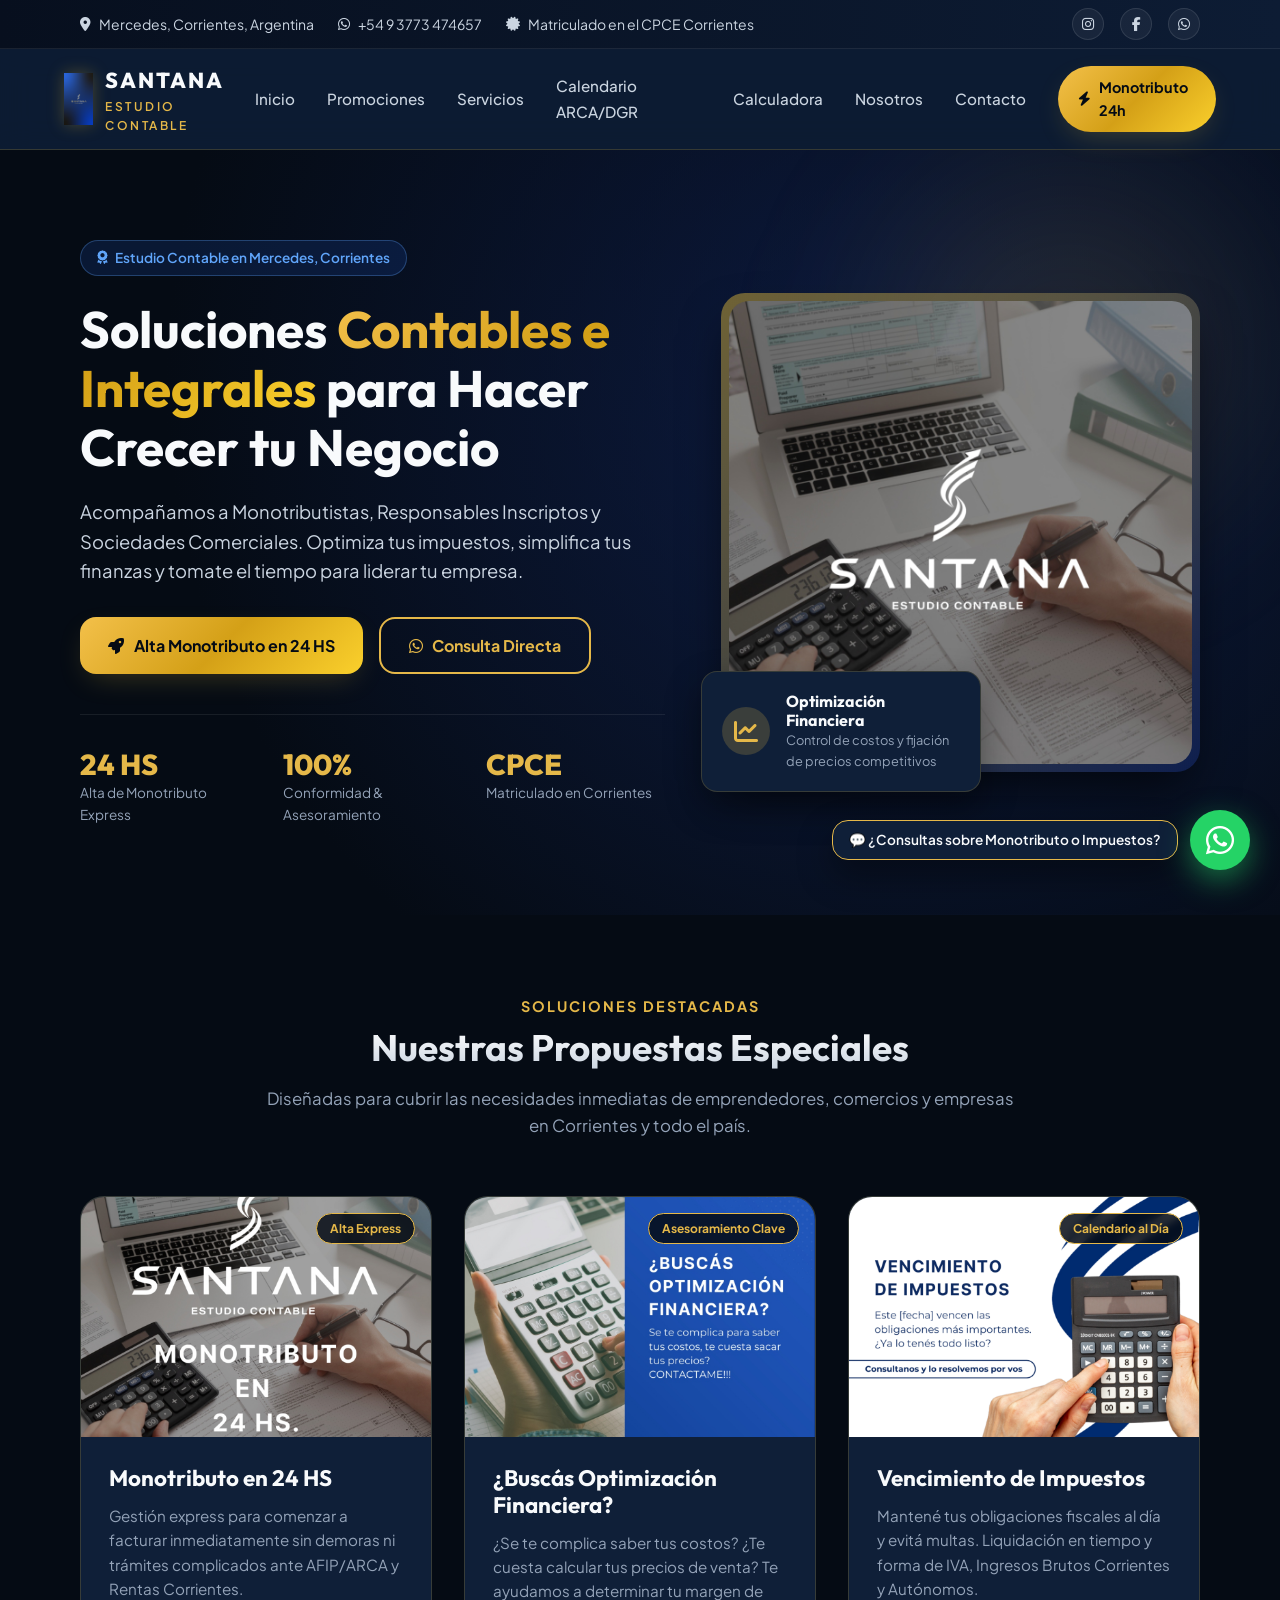
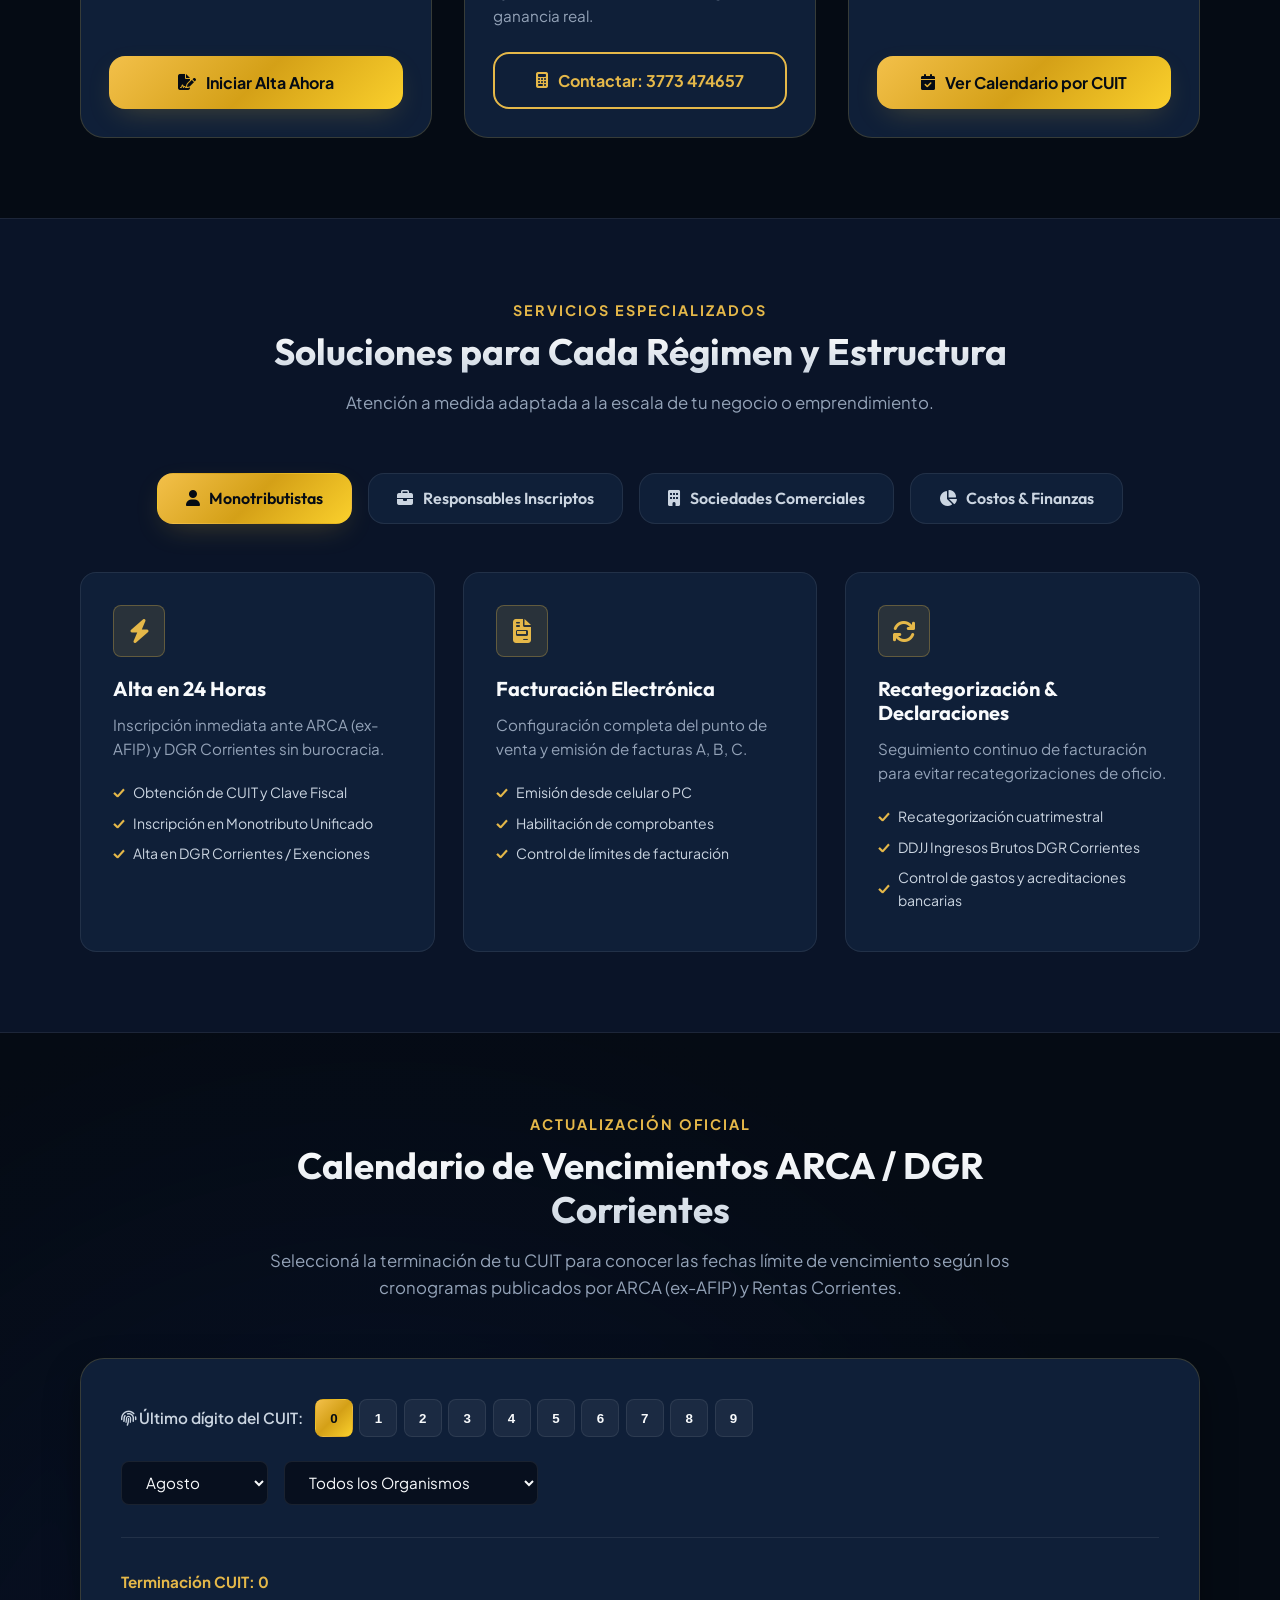
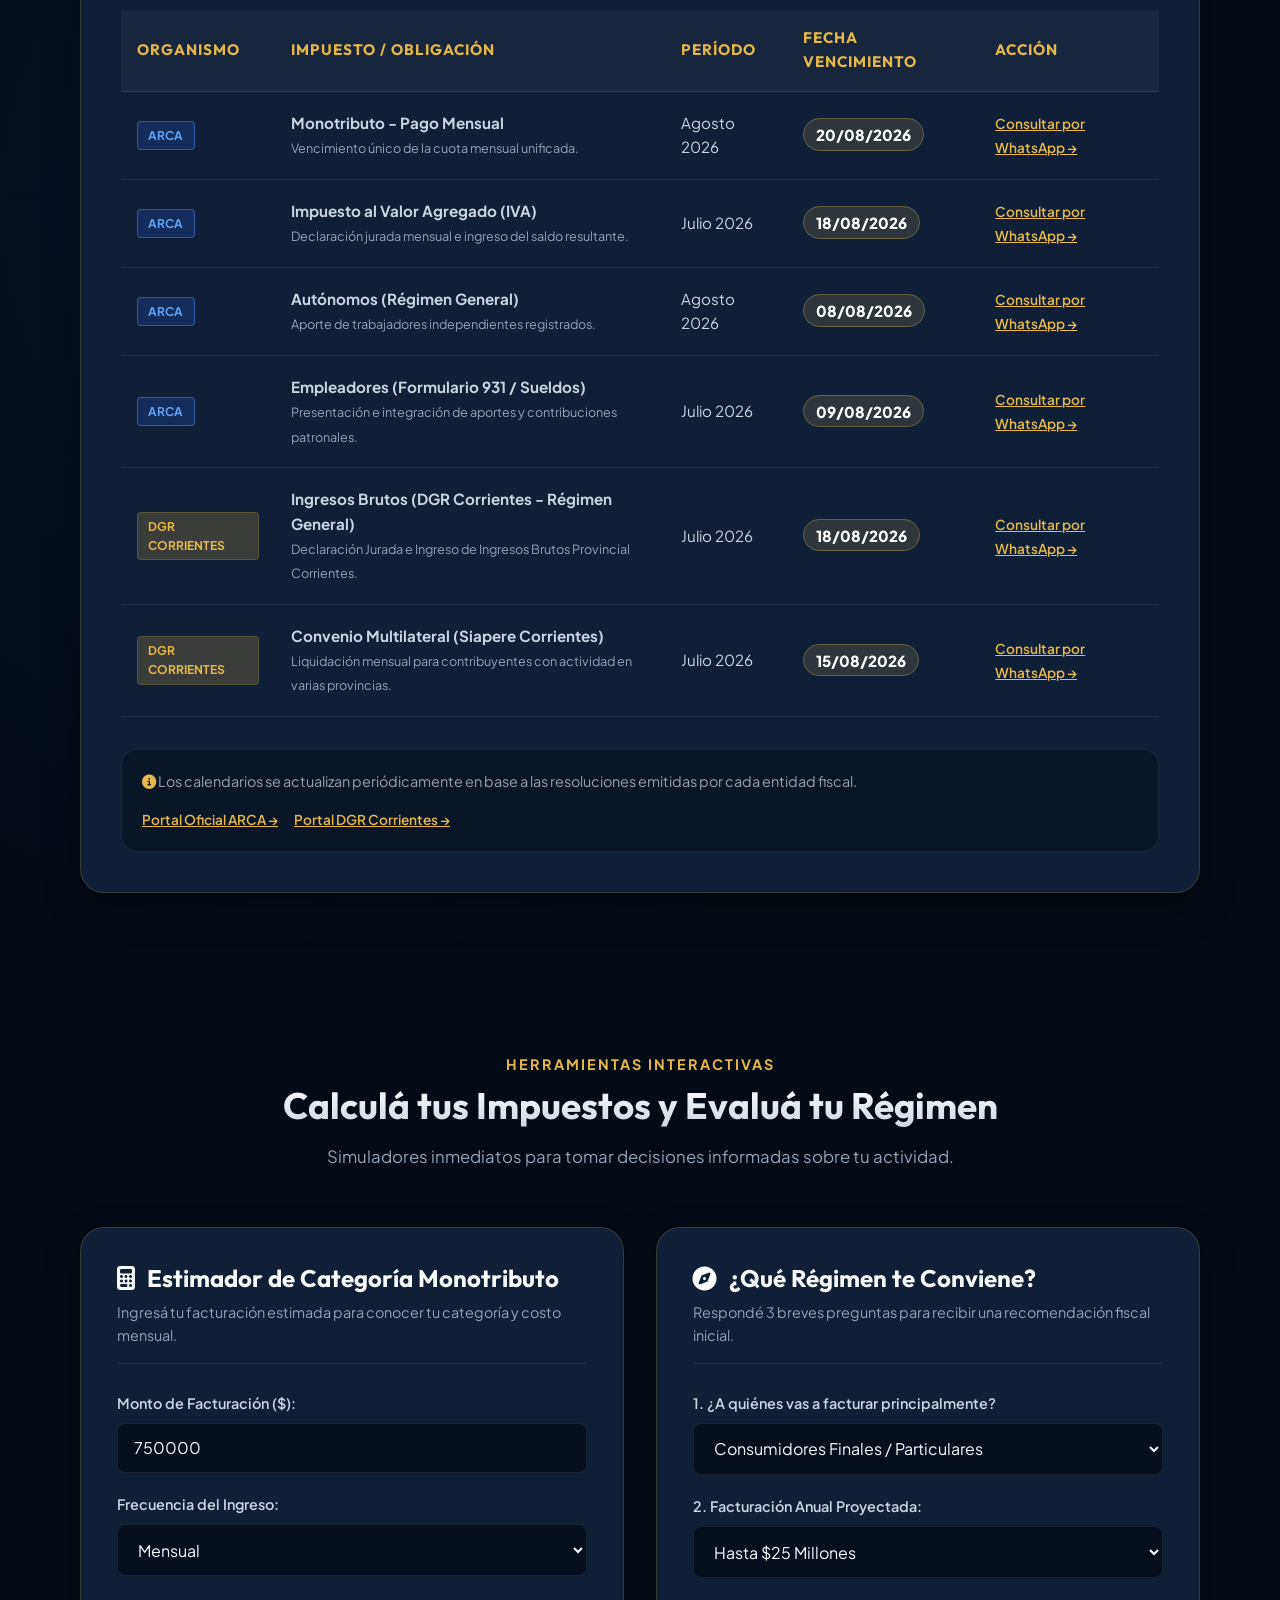
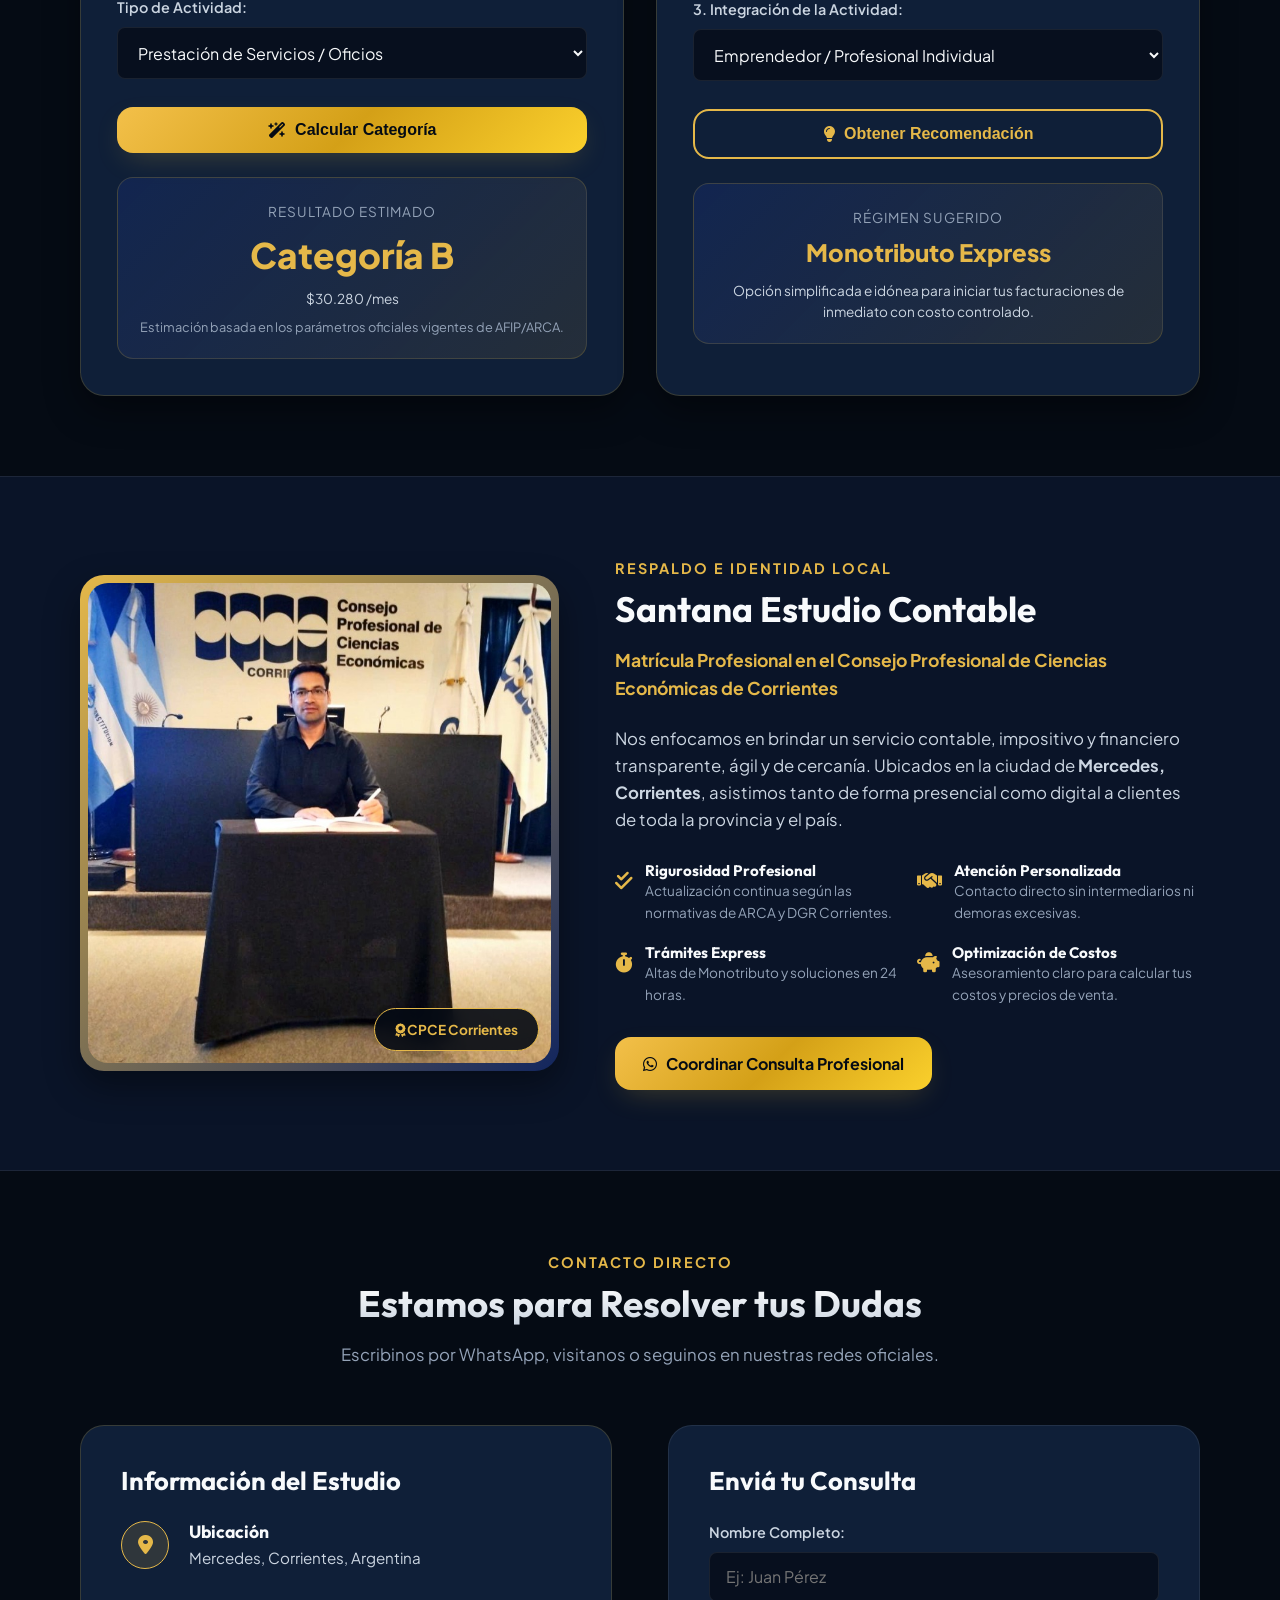
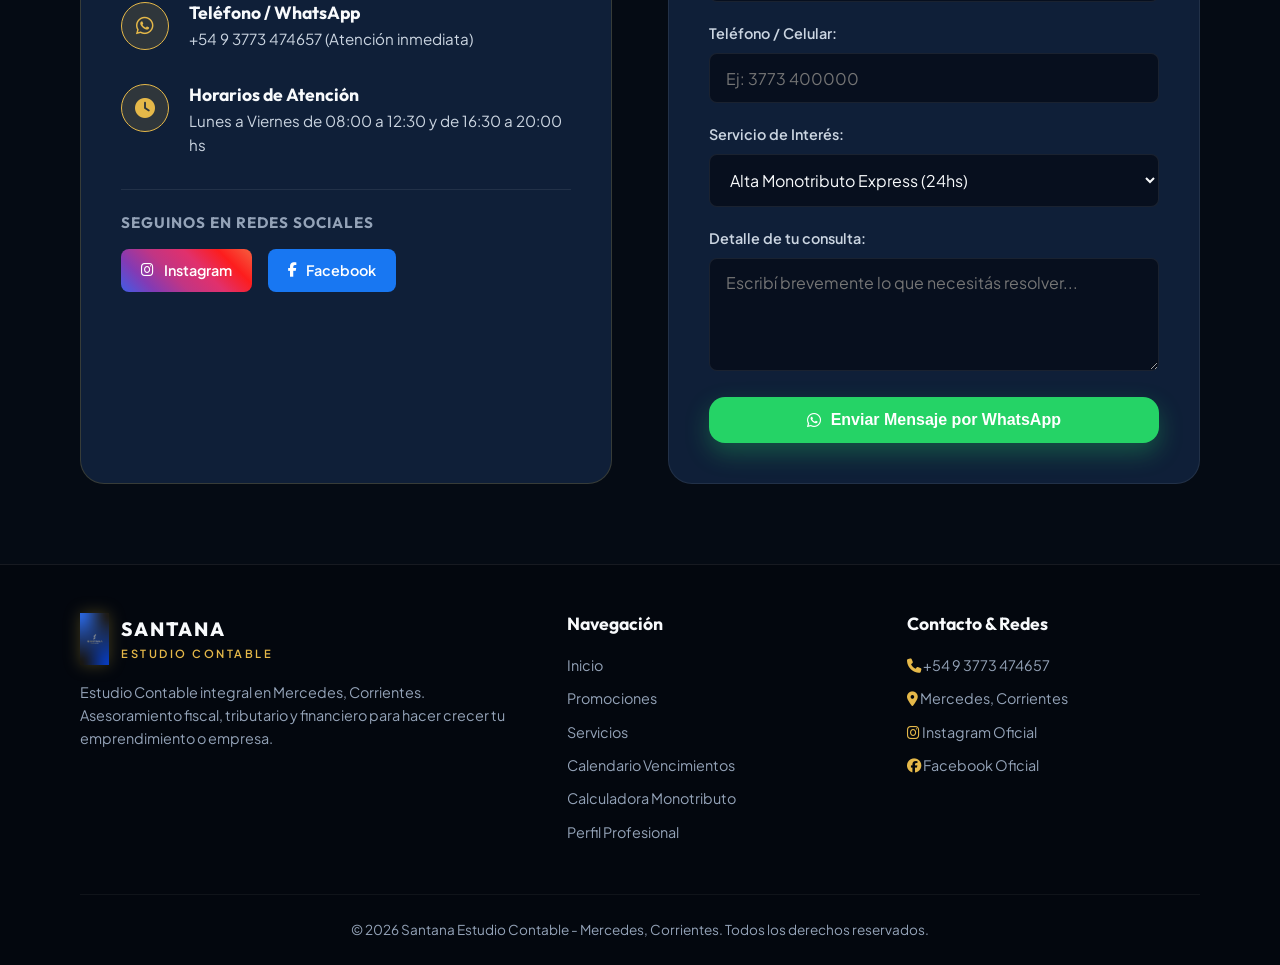
==== index.html @ e9ee765d "Add files via upload" ====
<!DOCTYPE html>
<html lang="es">
<head>
  <meta charset="UTF-8">
  <meta name="viewport" content="width=device-width, initial-scale=1.0">
  <title>Santana Estudio Contable | Mercedes, Corrientes | Soluciones Integrales</title>
  <meta name="description" content="Santana Estudio Contable en Mercedes, Corrientes. Asesoramiento integral para Monotributistas, Responsables Inscriptos y Sociedades Comerciales. Altas de Monotributo en 24 hs y optimización financiera.">
  <link rel="stylesheet" href="styles.css">
  <!-- FontAwesome Icons for UI -->
  <link rel="stylesheet" href="https://cdnjs.cloudflare.com/ajax/libs/font-awesome/6.4.0/css/all.min.css">
</head>
<body>

  <!-- TOP BAR -->
  <div class="top-bar">
    <div class="container top-bar-content">
      <div class="top-info">
        <div class="top-info-item">
          <i class="fa-solid fa-location-dot"></i>
          <span>Mercedes, Corrientes, Argentina</span>
        </div>
        <div class="top-info-item">
          <i class="fa-brands fa-whatsapp"></i>
          <a href="https://wa.me/5493773474657" target="_blank" style="color: inherit;">+54 9 3773 474657</a>
        </div>
        <div class="top-info-item">
          <i class="fa-solid fa-certificate"></i>
          <span>Matriculado en el CPCE Corrientes</span>
        </div>
      </div>
      <div class="top-socials">
        <a href="https://www.instagram.com/santanaestudiocontable?utm_source=qr&igsh=cDRmNXBha3A4eDd5" target="_blank" class="social-link" title="Instagram">
          <i class="fa-brands fa-instagram"></i>
        </a>
        <a href="https://www.facebook.com/share/1ERgDRJbcb/" target="_blank" class="social-link" title="Facebook">
          <i class="fa-brands fa-facebook-f"></i>
        </a>
        <a href="https://wa.me/5493773474657" target="_blank" class="social-link" title="WhatsApp Directo">
          <i class="fa-brands fa-whatsapp"></i>
        </a>
      </div>
    </div>
  </div>

  <!-- HEADER / NAVIGATION -->
  <header class="header">
    <div class="container header-content">
      <a href="#" class="logo-brand">
        <img src="assets/logo-main-navy.png" alt="Santana Estudio Contable Logo" class="logo-img">
        <div class="logo-text-box">
          <span class="logo-title">SANTANA</span>
          <span class="logo-subtitle">ESTUDIO CONTABLE</span>
        </div>
      </a>

      <button class="mobile-toggle" id="mobileToggle" aria-label="Abrir Menú">
        <i class="fa-solid fa-bars"></i>
      </button>

      <ul class="nav-menu" id="navMenu">
        <li><a href="#inicio" class="nav-link">Inicio</a></li>
        <li><a href="#promociones" class="nav-link">Promociones</a></li>
        <li><a href="#servicios" class="nav-link">Servicios</a></li>
        <li><a href="#vencimientos" class="nav-link">Calendario ARCA/DGR</a></li>
        <li><a href="#herramientas" class="nav-link">Calculadora</a></li>
        <li><a href="#nosotros" class="nav-link">Nosotros</a></li>
        <li><a href="#contacto" class="nav-link">Contacto</a></li>
        <li>
          <a href="#" class="btn-header-wsp trigger-express-modal">
            <i class="fa-solid fa-bolt"></i> Monotributo 24h
          </a>
        </li>
      </ul>
    </div>
  </header>

  <!-- HERO SECTION -->
  <section class="hero" id="inicio">
    <div class="container hero-grid">
      <div class="hero-content">
        <div class="hero-tag">
          <i class="fa-solid fa-award"></i> Estudio Contable en Mercedes, Corrientes
        </div>
        <h1 class="hero-title">
          Soluciones <span>Contables e Integrales</span> para Hacer Crecer tu Negocio
        </h1>
        <p class="hero-description">
          Acompañamos a Monotributistas, Responsables Inscriptos y Sociedades Comerciales. Optimiza tus impuestos, simplifica tus finanzas y tomate el tiempo para liderar tu empresa.
        </p>
        <div class="hero-actions">
          <a href="#" class="btn btn-gold trigger-express-modal">
            <i class="fa-solid fa-rocket"></i> Alta Monotributo en 24 HS
          </a>
          <a href="https://wa.me/5493773474657?text=Hola%20Santana%20Estudio%20Contable,%20quisiera%20recibir%20asesoramiento%20personalizado" target="_blank" class="btn btn-outline-gold">
            <i class="fa-brands fa-whatsapp"></i> Consulta Directa
          </a>
        </div>
        <div class="hero-stats">
          <div class="stat-item">
            <h4>24 HS</h4>
            <p>Alta de Monotributo Express</p>
          </div>
          <div class="stat-item">
            <h4>100%</h4>
            <p>Conformidad & Asesoramiento</p>
          </div>
          <div class="stat-item">
            <h4>CPCE</h4>
            <p>Matriculado en Corrientes</p>
          </div>
        </div>
      </div>

      <div class="hero-media">
        <div class="hero-card-frame">
          <img src="assets/logo-overlay-desk.jpg" alt="Santana Estudio Contable Trabajo Profesional" class="hero-img-main">
          <div class="hero-badge-float">
            <div class="badge-icon">
              <i class="fa-solid fa-chart-line"></i>
            </div>
            <div class="badge-info">
              <h5>Optimización Financiera</h5>
              <p>Control de costos y fijación de precios competitivos</p>
            </div>
          </div>
        </div>
      </div>
    </div>
  </section>

  <!-- FEATURE BANNERS / PROMOTIONS SHOWCASE -->
  <section class="section" id="promociones">
    <div class="container">
      <div class="section-header">
        <span class="section-subtitle">Soluciones Destacadas</span>
        <h2 class="section-title">Nuestras Propuestas Especiales</h2>
        <p class="section-description">Diseñadas para cubrir las necesidades inmediatas de emprendedores, comercios y empresas en Corrientes y todo el país.</p>
      </div>

      <div class="promo-grid">
        <!-- Banner 1: Monotributo 24 HS -->
        <div class="promo-card">
          <div class="promo-img-wrapper">
            <img src="assets/monotributo-24hs.jpg" alt="Monotributo en 24 Horas" class="promo-img">
            <span class="promo-tag">Alta Express</span>
          </div>
          <div class="promo-body">
            <h3 class="promo-title">Monotributo en 24 HS</h3>
            <p class="promo-desc">Gestión express para comenzar a facturar inmediatamente sin demoras ni trámites complicados ante AFIP/ARCA y Rentas Corrientes.</p>
            <a href="#" class="btn btn-gold trigger-express-modal" style="width: 100%;">
              <i class="fa-solid fa-file-signature"></i> Iniciar Alta Ahora
            </a>
          </div>
        </div>

        <!-- Banner 2: Optimización Financiera -->
        <div class="promo-card">
          <div class="promo-img-wrapper">
            <img src="assets/optimizacion-financiera.jpg" alt="Optimización Financiera Costos Precios" class="promo-img">
            <span class="promo-tag">Asesoramiento Clave</span>
          </div>
          <div class="promo-body">
            <h3 class="promo-title">¿Buscás Optimización Financiera?</h3>
            <p class="promo-desc">¿Se te complica saber tus costos? ¿Te cuesta calcular tus precios de venta? Te ayudamos a determinar tu margen de ganancia real.</p>
            <a href="https://wa.me/5493773474657?text=Hola!%20Necesito%20asesoramiento%20para%20optimizar%20mis%20costos%20y%20precios%20de%20venta" target="_blank" class="btn btn-outline-gold" style="width: 100%;">
              <i class="fa-solid fa-calculator"></i> Contactar: 3773 474657
            </a>
          </div>
        </div>

        <!-- Banner 3: Vencimiento de Impuestos -->
        <div class="promo-card">
          <div class="promo-img-wrapper">
            <img src="assets/vencimiento-impuestos.png" alt="Vencimiento de Impuestos ARCA DGR" class="promo-img">
            <span class="promo-tag">Calendario al Día</span>
          </div>
          <div class="promo-body">
            <h3 class="promo-title">Vencimiento de Impuestos</h3>
            <p class="promo-desc">Mantené tus obligaciones fiscales al día y evitá multas. Liquidación en tiempo y forma de IVA, Ingresos Brutos Corrientes y Autónomos.</p>
            <a href="#vencimientos" class="btn btn-gold" style="width: 100%;">
              <i class="fa-solid fa-calendar-check"></i> Ver Calendario por CUIT
            </a>
          </div>
        </div>
      </div>
    </div>
  </section>

  <!-- SERVICES SECTION WITH TABS -->
  <section class="section services-section" id="servicios">
    <div class="container">
      <div class="section-header">
        <span class="section-subtitle">Servicios Especializados</span>
        <h2 class="section-title">Soluciones para Cada Régimen y Estructura</h2>
        <p class="section-description">Atención a medida adaptada a la escala de tu negocio o emprendimiento.</p>
      </div>

      <div class="services-tabs-nav">
        <button class="tab-btn active" data-tab="monotributo">
          <i class="fa-solid fa-user"></i> Monotributistas
        </button>
        <button class="tab-btn" data-tab="inscriptos">
          <i class="fa-solid fa-briefcase"></i> Responsables Inscriptos
        </button>
        <button class="tab-btn" data-tab="sociedades">
          <i class="fa-solid fa-building"></i> Sociedades Comerciales
        </button>
        <button class="tab-btn" data-tab="costos">
          <i class="fa-solid fa-chart-pie"></i> Costos & Finanzas
        </button>
      </div>

      <!-- TAB 1: MONOTRIBUTISTAS -->
      <div class="services-tab-pane active" id="tab-monotributo">
        <div class="service-box">
          <div class="service-icon"><i class="fa-solid fa-bolt"></i></div>
          <h4>Alta en 24 Horas</h4>
          <p>Inscripción inmediata ante ARCA (ex-AFIP) y DGR Corrientes sin burocracia.</p>
          <ul class="service-list">
            <li>Obtención de CUIT y Clave Fiscal</li>
            <li>Inscripción en Monotributo Unificado</li>
            <li>Alta en DGR Corrientes / Exenciones</li>
          </ul>
        </div>
        <div class="service-box">
          <div class="service-icon"><i class="fa-solid fa-file-invoice"></i></div>
          <h4>Facturación Electrónica</h4>
          <p>Configuración completa del punto de venta y emisión de facturas A, B, C.</p>
          <ul class="service-list">
            <li>Emisión desde celular o PC</li>
            <li>Habilitación de comprobantes</li>
            <li>Control de límites de facturación</li>
          </ul>
        </div>
        <div class="service-box">
          <div class="service-icon"><i class="fa-solid fa-sync"></i></div>
          <h4>Recategorización & Declaraciones</h4>
          <p>Seguimiento continuo de facturación para evitar recategorizaciones de oficio.</p>
          <ul class="service-list">
            <li>Recategorización cuatrimestral</li>
            <li>DDJJ Ingresos Brutos DGR Corrientes</li>
            <li>Control de gastos y acreditaciones bancarias</li>
          </ul>
        </div>
      </div>

      <!-- TAB 2: RESPONSABLES INSCRIPTOS -->
      <div class="services-tab-pane" id="tab-inscriptos">
        <div class="service-box">
          <div class="service-icon"><i class="fa-solid fa-receipt"></i></div>
          <h4>Liquidación Mensual de IVA</h4>
          <p>Determinación mensual de débito y crédito fiscal con optimización legal de impuestos.</p>
          <ul class="service-list">
            <li>Carga e importación de comprobantes</li>
            <li>Libro de IVA Digital</li>
            <li>Generación de VEP de pago</li>
          </ul>
        </div>
        <div class="service-box">
          <div class="service-icon"><i class="fa-solid fa-scale-balanced"></i></div>
          <h4>Impuesto a las Ganancias & Bienes Personales</h4>
          <p>Declaraciones juradas anuales con planificación tributaria integral.</p>
          <ul class="service-list">
            <li>Análisis de deducciones admitidas</li>
            <li>Auditoría de variaciones patrimoniales</li>
            <li>Anticipos y planes de pago</li>
          </ul>
        </div>
        <div class="service-box">
          <div class="service-icon"><i class="fa-solid fa-map-location-dot"></i></div>
          <h4>Convenio Multilateral & DGR</h4>
          <p>Liquidación de Ingresos Brutos para negocios que operan en Corrientes y otras provincias.</p>
          <ul class="service-list">
            <li>Sinceramiento de coeficientes (CM05)</li>
            <li>Sistemas SIFERE y DGR Corrientes</li>
            <li>Gestión de retenciones y percepciones SIRCREB</li>
          </ul>
        </div>
      </div>

      <!-- TAB 3: SOCIEDADES COMERCIALES -->
      <div class="services-tab-pane" id="tab-sociedades">
        <div class="service-box">
          <div class="service-icon"><i class="fa-solid fa-shield-halved"></i></div>
          <h4>Constitución de Sociedades (SAS, SRL, SA)</h4>
          <p>Asesoramiento desde la elección del tipo societario hasta el inicio de operaciones.</p>
          <ul class="service-list">
            <li>Redacción de contratos societarios</li>
            <li>Trámites ante la Inspección de Personas Jurídicas</li>
            <li>Alta de CUIT societario y apoderados</li>
          </ul>
        </div>
        <div class="service-box">
          <div class="service-icon"><i class="fa-solid fa-book"></i></div>
          <h4>Balances Certificados CPCE Corrientes</h4>
          <p>Confección y auditoría de Estados Contables ajustados por inflación.</p>
          <ul class="service-list">
            <li>Ajuste por Inflación Contable (RT 6)</li>
            <li>Certificación ante el CPCE de Corrientes</li>
            <li>Presentación ante entidades bancarias y organismos</li>
          </ul>
        </div>
        <div class="service-box">
          <div class="service-icon"><i class="fa-solid fa-users"></i></div>
          <h4>Liquidación de Sueldos & Cargas Sociales</h4>
          <p>Gestión integral del personal a cargo conforme a los Convenios Colectivos de Trabajo.</p>
          <ul class="service-list">
            <li>Libro de Sueldos Digital ARCA</li>
            <li>Formulario 931 e integración de aportes</li>
            <li>Recibos de sueldo y altas/bajas de personal</li>
          </ul>
        </div>
      </div>

      <!-- TAB 4: COSTOS Y FINANZAS -->
      <div class="services-tab-pane" id="tab-costos">
        <div class="service-box">
          <div class="service-icon"><i class="fa-solid fa-calculator"></i></div>
          <h4>Determinación del Punto de Equilibrio</h4>
          <p>Conocé exactamente cuánto tenés que vender para cubrir todos tus costos fijos y variables.</p>
          <ul class="service-list">
            <li>Clasificación de costos directos e indirectos</li>
            <li>Cálculo de margen de contribución</li>
            <li>Análisis de viabilidad financiera</li>
          </ul>
        </div>
        <div class="service-box">
          <div class="service-icon"><i class="fa-solid fa-tags"></i></div>
          <h4>Fijación Estratégica de Precios</h4>
          <p>Establecé precios que garanticen la rentabilidad real de tu comercio o empresa.</p>
          <ul class="service-list">
            <li>Costeo por producto o servicio</li>
            <li>Inclusión del impacto impositivo en el precio</li>
            <li>Estrategias frente a la inflación</li>
          </ul>
        </div>
        <div class="service-box">
          <div class="service-icon"><i class="fa-solid fa-coins"></i></div>
          <h4>Optimización Financiera Personalizada</h4>
          <p>Consultoría directa vía WhatsApp o presencial en Mercedes, Corrientes.</p>
          <ul class="service-list">
            <li>Presupuesto de flujo de caja (Cash Flow)</li>
            <li>Reestructuración de deudas comerciales</li>
            <li>Planificación fiscal para reducir costos</li>
          </ul>
        </div>
      </div>
    </div>
  </section>

  <!-- DYNAMIC TAX CALENDAR SECTION (ARCA & DGR CORRIENTES) -->
  <section class="section calendar-section" id="vencimientos">
    <div class="container">
      <div class="section-header">
        <span class="section-subtitle">Actualización Oficial</span>
        <h2 class="section-title">Calendario de Vencimientos ARCA / DGR Corrientes</h2>
        <p class="section-description">
          Seleccioná la terminación de tu CUIT para conocer las fechas límite de vencimiento según los cronogramas publicados por ARCA (ex-AFIP) y Rentas Corrientes.
        </p>
      </div>

      <div class="calendar-card-container">
        <div class="calendar-controls">
          <div class="cuit-selector-box">
            <label><i class="fa-solid fa-fingerprint"></i> Último dígito del CUIT:</label>
            <div class="cuit-digits-grid">
              <button class="cuit-btn active" data-digit="0">0</button>
              <button class="cuit-btn" data-digit="1">1</button>
              <button class="cuit-btn" data-digit="2">2</button>
              <button class="cuit-btn" data-digit="3">3</button>
              <button class="cuit-btn" data-digit="4">4</button>
              <button class="cuit-btn" data-digit="5">5</button>
              <button class="cuit-btn" data-digit="6">6</button>
              <button class="cuit-btn" data-digit="7">7</button>
              <button class="cuit-btn" data-digit="8">8</button>
              <button class="cuit-btn" data-digit="9">9</button>
            </div>
          </div>

          <div class="calendar-filters">
            <select class="select-custom" id="monthSelect">
              <option value="1">Enero</option>
              <option value="2">Febrero</option>
              <option value="3">Marzo</option>
              <option value="4">Abril</option>
              <option value="5">Mayo</option>
              <option value="6">Junio</option>
              <option value="7">Julio</option>
              <option value="8" selected>Agosto</option>
              <option value="9">Septiembre</option>
              <option value="10">Octubre</option>
              <option value="11">Noviembre</option>
              <option value="12">Diciembre</option>
            </select>

            <select class="select-custom" id="organismSelect">
              <option value="all">Todos los Organismos</option>
              <option value="arca">ARCA (ex-AFIP Nacional)</option>
              <option value="dgr">DGR Corrientes (Provincial)</option>
            </select>
          </div>
        </div>

        <div style="margin-bottom: 1rem; color: var(--gold-main); font-weight: 700; font-size: 0.95rem;" id="currentCuitNotice">
          Terminación CUIT: 0
        </div>

        <div class="calendar-table-responsive">
          <table class="tax-table">
            <thead>
              <tr>
                <th>Organismo</th>
                <th>Impuesto / Obligación</th>
                <th>Período</th>
                <th>Fecha Vencimiento</th>
                <th>Acción</th>
              </tr>
            </thead>
            <tbody id="calendarTableBody">
              <!-- Rendered via JS -->
            </tbody>
          </table>
        </div>

        <div class="official-links-banner">
          <p><i class="fa-solid fa-circle-info" style="color: var(--gold-main);"></i> Los calendarios se actualizan periódicamente en base a las resoluciones emitidas por cada entidad fiscal.</p>
          <div class="official-links-group">
            <a href="https://www.arca.gob.ar" target="_blank" class="link-official">Portal Oficial ARCA →</a>
            <a href="https://www.dgrcorrientes.gov.ar" target="_blank" class="link-official">Portal DGR Corrientes →</a>
          </div>
        </div>
      </div>
    </div>
  </section>

  <!-- INTERACTIVE TOOLS SECTION (CALCULATOR & REGIME ADVISOR) -->
  <section class="section" id="herramientas">
    <div class="container">
      <div class="section-header">
        <span class="section-subtitle">Herramientas Interactivas</span>
        <h2 class="section-title">Calculá tus Impuestos y Evaluá tu Régimen</h2>
        <p class="section-description">Simuladores inmediatos para tomar decisiones informadas sobre tu actividad.</p>
      </div>

      <div class="interactive-grid">
        <!-- Calculator 1: Monotributo -->
        <div class="calc-card">
          <div class="calc-card-header">
            <h3><i class="fa-solid fa-calculator"></i> Estimador de Categoría Monotributo</h3>
            <p>Ingresá tu facturación estimada para conocer tu categoría y costo mensual.</p>
          </div>

          <div class="form-group">
            <label for="calcIncomeInput">Monto de Facturación ($):</label>
            <input type="number" id="calcIncomeInput" class="input-custom" placeholder="Ej: 850000" value="750000">
          </div>

          <div class="form-group">
            <label for="calcPeriodType">Frecuencia del Ingreso:</label>
            <select id="calcPeriodType" class="input-custom">
              <option value="monthly">Mensual</option>
              <option value="annual">Anual Acumulado</option>
            </select>
          </div>

          <div class="form-group">
            <label for="calcActivitySelect">Tipo de Actividad:</label>
            <select id="calcActivitySelect" class="input-custom">
              <option value="services">Prestación de Servicios / Oficios</option>
              <option value="goods">Venta de Bienes Muebles / Comercio</option>
            </select>
          </div>

          <button id="btnCalculateCategory" class="btn btn-gold" style="width: 100%; margin-top: 0.5rem;">
            <i class="fa-solid fa-wand-magic-sparkles"></i> Calcular Categoría
          </button>

          <div class="calc-result-box">
            <span class="calc-result-title">Resultado Estimado</span>
            <div class="calc-result-value" id="calcCategoryResult">Categoría B</div>
            <div class="calc-result-desc" id="calcQuotaResult">$30.280 /mes</div>
            <p id="calcDescResult" style="font-size: 0.8rem; color: var(--text-muted); margin-top: 0.5rem;">
              Estimación basada en los parámetros oficiales vigentes de AFIP/ARCA.
            </p>
          </div>
        </div>

        <!-- Tool 2: Regime Advisor -->
        <div class="calc-card">
          <div class="calc-card-header">
            <h3><i class="fa-solid fa-compass"></i> ¿Qué Régimen te Conviene?</h3>
            <p>Respondé 3 breves preguntas para recibir una recomendación fiscal inicial.</p>
          </div>

          <div class="form-group">
            <label>1. ¿A quiénes vas a facturar principalmente?</label>
            <select id="advisorQ1" class="input-custom">
              <option value="final">Consumidores Finales / Particulares</option>
              <option value="empresas">Empresas o Resp. Inscriptos</option>
              <option value="alta">Grandes Contratos / Exportación</option>
            </select>
          </div>

          <div class="form-group">
            <label>2. Facturación Anual Proyectada:</label>
            <select id="advisorQ2" class="input-custom">
              <option value="baja">Hasta $25 Millones</option>
              <option value="media">Entre $25M y $60 Millones</option>
              <option value="alta">Más de $60 Millones</option>
            </select>
          </div>

          <div class="form-group">
            <label>3. Integración de la Actividad:</label>
            <select id="advisorQ3" class="input-custom">
              <option value="individual">Emprendedor / Profesional Individual</option>
              <option value="sociedad">2 o más socios de negocios</option>
            </select>
          </div>

          <button id="btnRunAdvisor" class="btn btn-outline-gold" style="width: 100%; margin-top: 0.5rem;">
            <i class="fa-solid fa-lightbulb"></i> Obtener Recomendación
          </button>

          <div class="calc-result-box" id="advisorResultBox">
            <span class="calc-result-title">Régimen Sugerido</span>
            <div class="calc-result-value" id="advisorResultTitle" style="font-size: 1.5rem;">Monotributo Express</div>
            <p id="advisorResultDesc" style="font-size: 0.85rem; color: var(--text-secondary); margin-top: 0.5rem;">
              Opción simplificada e idónea para iniciar tus facturaciones de inmediato con costo controlado.
            </p>
          </div>
        </div>
      </div>
    </div>
  </section>

  <!-- CPCE CORRIENTES INSTITUTIONAL PROFILE SECTION -->
  <section class="section profile-section" id="nosotros">
    <div class="container profile-grid">
      <div class="profile-photo-frame">
        <img src="assets/cpce-corrientes-estudio.jpg" alt="Contador Santana en el CPCE Corrientes" class="profile-photo">
        <div class="profile-photo-badge">
          <i class="fa-solid fa-award"></i> CPCE Corrientes
        </div>
      </div>

      <div class="profile-content">
        <span class="section-subtitle">Respaldo e Identidad Local</span>
        <h3>Santana Estudio Contable</h3>
        <span class="profile-subtitle">Matrícula Profesional en el Consejo Profesional de Ciencias Económicas de Corrientes</span>
        
        <p class="profile-bio">
          Nos enfocamos en brindar un servicio contable, impositivo y financiero transparente, ágil y de cercanía. Ubicados en la ciudad de <strong>Mercedes, Corrientes</strong>, asistimos tanto de forma presencial como digital a clientes de toda la provincia y el país.
        </p>

        <div class="pillars-grid">
          <div class="pillar-item">
            <div class="pillar-icon"><i class="fa-solid fa-check-double"></i></div>
            <div class="pillar-text">
              <h5>Rigurosidad Profesional</h5>
              <p>Actualización continua según las normativas de ARCA y DGR Corrientes.</p>
            </div>
          </div>
          <div class="pillar-item">
            <div class="pillar-icon"><i class="fa-solid fa-handshake"></i></div>
            <div class="pillar-text">
              <h5>Atención Personalizada</h5>
              <p>Contacto directo sin intermediarios ni demoras excesivas.</p>
            </div>
          </div>
          <div class="pillar-item">
            <div class="pillar-icon"><i class="fa-solid fa-stopwatch"></i></div>
            <div class="pillar-text">
              <h5>Trámites Express</h5>
              <p>Altas de Monotributo y soluciones en 24 horas.</p>
            </div>
          </div>
          <div class="pillar-item">
            <div class="pillar-icon"><i class="fa-solid fa-piggy-bank"></i></div>
            <div class="pillar-text">
              <h5>Optimización de Costos</h5>
              <p>Asesoramiento claro para calcular tus costos y precios de venta.</p>
            </div>
          </div>
        </div>

        <a href="https://wa.me/5493773474657?text=Hola%20Santana%20Estudio%20Contable!%20Me%20gustaría%20coordinar%20una%20consulta" target="_blank" class="btn btn-gold">
          <i class="fa-brands fa-whatsapp"></i> Coordinar Consulta Profesional
        </a>
      </div>
    </div>
  </section>

  <!-- CONTACT & SOCIAL MEDIA SECTION -->
  <section class="section contact-section" id="contacto">
    <div class="container">
      <div class="section-header">
        <span class="section-subtitle">Contacto Directo</span>
        <h2 class="section-title">Estamos para Resolver tus Dudas</h2>
        <p class="section-description">Escribinos por WhatsApp, visitanos o seguinos en nuestras redes oficiales.</p>
      </div>

      <div class="contact-grid">
        <!-- Left: Contact Details & Social Links -->
        <div class="contact-info-card">
          <h3 style="font-size: 1.6rem; margin-bottom: 1.5rem;">Información del Estudio</h3>
          
          <div class="contact-item">
            <div class="contact-icon"><i class="fa-solid fa-location-dot"></i></div>
            <div class="contact-details">
              <h4>Ubicación</h4>
              <p>Mercedes, Corrientes, Argentina</p>
            </div>
          </div>

          <div class="contact-item">
            <div class="contact-icon"><i class="fa-brands fa-whatsapp"></i></div>
            <div class="contact-details">
              <h4>Teléfono / WhatsApp</h4>
              <p><a href="https://wa.me/5493773474657" target="_blank">+54 9 3773 474657</a> (Atención inmediata)</p>
            </div>
          </div>

          <div class="contact-item">
            <div class="contact-icon"><i class="fa-solid fa-clock"></i></div>
            <div class="contact-details">
              <h4>Horarios de Atención</h4>
              <p>Lunes a Viernes de 08:00 a 12:30 y de 16:30 a 20:00 hs</p>
            </div>
          </div>

          <div class="social-buttons-box">
            <h5>Seguinos en Redes Sociales</h5>
            <div class="social-btns-row">
              <a href="https://www.instagram.com/santanaestudiocontable?utm_source=qr&igsh=cDRmNXBha3A4eDd5" target="_blank" class="btn-social btn-social-ig">
                <i class="fa-brands fa-instagram"></i> Instagram
              </a>
              <a href="https://www.facebook.com/share/1ERgDRJbcb/" target="_blank" class="btn-social btn-social-fb">
                <i class="fa-brands fa-facebook-f"></i> Facebook
              </a>
            </div>
          </div>
        </div>

        <!-- Right: Contact Form -->
        <div class="contact-form-card">
          <h3 style="font-size: 1.6rem; margin-bottom: 1.5rem;">Enviá tu Consulta</h3>
          <form id="santanaContactForm">
            <div class="form-group">
              <label for="formName">Nombre Completo:</label>
              <input type="text" id="formName" class="input-custom" placeholder="Ej: Juan Pérez" required>
            </div>

            <div class="form-group">
              <label for="formPhone">Teléfono / Celular:</label>
              <input type="tel" id="formPhone" class="input-custom" placeholder="Ej: 3773 400000" required>
            </div>

            <div class="form-group">
              <label for="formServiceSelect">Servicio de Interés:</label>
              <select id="formServiceSelect" class="input-custom">
                <option value="Alta Monotributo 24hs">Alta Monotributo Express (24hs)</option>
                <option value="Responsable Inscripto">Responsables Inscriptos (IVA/Ganancias)</option>
                <option value="Sociedades Comerciales">Sociedades Comerciales / Balances</option>
                <option value="Optimización Financiera">Optimización Financiera y Costos</option>
                <option value="Consulta General">Otra consulta general</option>
              </select>
            </div>

            <div class="form-group">
              <label for="formMessage">Detalle de tu consulta:</label>
              <textarea id="formMessage" class="input-custom" rows="4" placeholder="Escribí brevemente lo que necesitás resolver..." required></textarea>
            </div>

            <button type="submit" class="btn btn-wsp-large" style="width: 100%;">
              <i class="fa-brands fa-whatsapp"></i> Enviar Mensaje por WhatsApp
            </button>
          </form>
        </div>
      </div>
    </div>
  </section>

  <!-- FOOTER -->
  <footer class="footer">
    <div class="container">
      <div class="footer-grid">
        <div>
          <div class="logo-brand" style="margin-bottom: 1rem;">
            <img src="assets/logo-main-navy.png" alt="Santana Estudio Contable" class="logo-img">
            <div class="logo-text-box">
              <span class="logo-title" style="font-size: 1.2rem;">SANTANA</span>
              <span class="logo-subtitle" style="font-size: 0.7rem;">ESTUDIO CONTABLE</span>
            </div>
          </div>
          <p style="color: var(--text-muted); font-size: 0.9rem; margin-bottom: 1rem;">
            Estudio Contable integral en Mercedes, Corrientes. Asesoramiento fiscal, tributario y financiero para hacer crecer tu emprendimiento o empresa.
          </p>
        </div>

        <div class="footer-col">
          <h4>Navegación</h4>
          <ul class="footer-links">
            <li><a href="#inicio">Inicio</a></li>
            <li><a href="#promociones">Promociones</a></li>
            <li><a href="#servicios">Servicios</a></li>
            <li><a href="#vencimientos">Calendario Vencimientos</a></li>
            <li><a href="#herramientas">Calculadora Monotributo</a></li>
            <li><a href="#nosotros">Perfil Profesional</a></li>
          </ul>
        </div>

        <div class="footer-col">
          <h4>Contacto & Redes</h4>
          <ul class="footer-links">
            <li><i class="fa-solid fa-phone" style="color: var(--gold-main);"></i> +54 9 3773 474657</li>
            <li><i class="fa-solid fa-location-dot" style="color: var(--gold-main);"></i> Mercedes, Corrientes</li>
            <li>
              <a href="https://www.instagram.com/santanaestudiocontable?utm_source=qr&igsh=cDRmNXBha3A4eDd5" target="_blank">
                <i class="fa-brands fa-instagram" style="color: var(--gold-main);"></i> Instagram Oficial
              </a>
            </li>
            <li>
              <a href="https://www.facebook.com/share/1ERgDRJbcb/" target="_blank">
                <i class="fa-brands fa-facebook" style="color: var(--gold-main);"></i> Facebook Oficial
              </a>
            </li>
          </ul>
        </div>
      </div>

      <div class="footer-bottom">
        <p>&copy; 2026 Santana Estudio Contable - Mercedes, Corrientes. Todos los derechos reservados.</p>
      </div>
    </div>
  </footer>

  <!-- FLOATING WHATSAPP BUTTON -->
  <div class="floating-wsp">
    <div class="wsp-tooltip">
      💬 ¿Consultas sobre Monotributo o Impuestos?
    </div>
    <a href="https://wa.me/5493773474657?text=Hola%20Santana%20Estudio%20Contable!%20Quisiera%20hacer%20una%20consulta" target="_blank" class="wsp-btn-float" title="Consultar por WhatsApp">
      <i class="fa-brands fa-whatsapp"></i>
    </a>
  </div>

  <!-- MODAL EXPRESS MONOTRIBUTO 24 HS -->
  <div class="modal-overlay" id="expressModal">
    <div class="modal-box">
      <button class="modal-close" id="modalCloseBtn">&times;</button>
      <div style="text-align: center; margin-bottom: 1.5rem;">
        <span class="badge-express"><i class="fa-solid fa-bolt"></i> Alta Express 24hs</span>
        <h3 style="font-size: 1.8rem; color: var(--text-main);">Alta de Monotributo</h3>
        <p style="color: var(--text-muted); font-size: 0.9rem;">Completá los datos básicos para iniciar tu trámite inmediatamente.</p>
      </div>

      <form id="expressModalForm">
        <div class="form-group">
          <label for="modalName">Nombre Completo:</label>
          <input type="text" id="modalName" class="input-custom" placeholder="Ej: Maria González" required>
        </div>

        <div class="form-group">
          <label for="modalCuit">CUIL / CUIT:</label>
          <input type="text" id="modalCuit" class="input-custom" placeholder="Ej: 27-35123456-8" required>
        </div>

        <div class="form-group">
          <label for="modalActivity">Actividad o Negocio:</label>
          <input type="text" id="modalActivity" class="input-custom" placeholder="Ej: Comercio de Indumentaria / Servicios informáticos" required>
        </div>

        <button type="submit" class="btn btn-gold" style="width: 100%; margin-top: 1rem;">
          <i class="fa-brands fa-whatsapp"></i> Solicitar Alta vía WhatsApp
        </button>
      </form>
    </div>
  </div>

  <script src="app.js"></script>
</body>
</html>
---- styles.css ----
/* ==========================================================================
   SANTANA ESTUDIO CONTABLE - STYLESHEET
   Location: Mercedes, Corrientes, Argentina
   ========================================================================== */

@import url('https://fonts.googleapis.com/css2?family=Outfit:wght@300;400;500;600;700;800&family=Plus+Jakarta+Sans:wght@400;500;600;700&display=swap');

:root {
  --bg-main: #050B14;
  --bg-navy-dark: #0A1428;
  --bg-card: #0F1F38;
  --bg-card-hover: #162B4C;
  --border-card: rgba(212, 175, 55, 0.2);
  --border-light: rgba(255, 255, 255, 0.08);
  
  --primary-blue: #1E40AF;
  --royal-blue: #2563EB;
  --sky-glow: #60A5FA;
  
  --gold-main: #E5B849;
  --gold-hover: #F5D061;
  --gold-glow: rgba(229, 184, 73, 0.35);
  --gold-gradient: linear-gradient(135deg, #F3C04A 0%, #D4A017 50%, #FAD02C 100%);
  
  --text-main: #F8FAFC;
  --text-secondary: #CBD5E1;
  --text-muted: #94A3B8;
  --text-gold: #F3C04A;
  
  --shadow-gold: 0 10px 30px -10px rgba(212, 175, 55, 0.3);
  --shadow-card: 0 15px 35px rgba(0, 0, 0, 0.4);
  --glass-bg: rgba(15, 31, 56, 0.85);
  --glass-blur: blur(16px);
  
  --radius-sm: 8px;
  --radius-md: 16px;
  --radius-lg: 24px;
  --radius-full: 9999px;
  
  --transition: all 0.3s cubic-bezier(0.4, 0, 0.2, 1);
}

/* Base resets */
*, *::before, *::after {
  box-sizing: border-box;
  margin: 0;
  padding: 0;
}

html {
  scroll-behavior: smooth;
  font-size: 16px;
}

body {
  font-family: 'Plus Jakarta Sans', 'Outfit', system-ui, sans-serif;
  background-color: var(--bg-main);
  color: var(--text-main);
  line-height: 1.6;
  overflow-x: hidden;
  -webkit-font-smoothing: antialiased;
}

h1, h2, h3, h4, h5, h6 {
  font-family: 'Outfit', sans-serif;
  font-weight: 700;
  color: var(--text-main);
  line-height: 1.2;
}

a {
  color: inherit;
  text-decoration: none;
}

img {
  max-width: 100%;
  height: auto;
  display: block;
}

/* Container */
.container {
  width: 90%;
  max-width: 1240px;
  margin: 0 auto;
  padding: 0 1rem;
}

/* Top Bar */
.top-bar {
  background: linear-gradient(90deg, #070F1E 0%, #0D1C34 100%);
  border-bottom: 1px solid var(--border-light);
  padding: 0.5rem 0;
  font-size: 0.875rem;
}

.top-bar-content {
  display: flex;
  justify-content: space-between;
  align-items: center;
  flex-wrap: wrap;
  gap: 0.75rem;
}

.top-info {
  display: flex;
  align-items: center;
  gap: 1.5rem;
  color: var(--text-secondary);
}

.top-info-item {
  display: flex;
  align-items: center;
  gap: 0.5rem;
}

.top-info-item svg {
  color: var(--gold-main);
}

.top-socials {
  display: flex;
  align-items: center;
  gap: 1rem;
}

.social-link {
  display: flex;
  align-items: center;
  justify-content: center;
  width: 32px;
  height: 32px;
  border-radius: 50%;
  background: rgba(255, 255, 255, 0.05);
  border: 1px solid rgba(255, 255, 255, 0.1);
  color: var(--text-secondary);
  transition: var(--transition);
}

.social-link:hover {
  background: var(--gold-gradient);
  color: #050B14;
  border-color: transparent;
  transform: translateY(-2px);
}

/* Header & Nav */
.header {
  position: sticky;
  top: 0;
  z-index: 1000;
  background: var(--glass-bg);
  backdrop-filter: var(--glass-blur);
  -webkit-backdrop-filter: var(--glass-blur);
  border-bottom: 1px solid var(--border-card);
  transition: var(--transition);
}

.header-content {
  display: flex;
  justify-content: space-between;
  align-items: center;
  padding: 0.85rem 0;
}

.logo-brand {
  display: flex;
  align-items: center;
  gap: 0.75rem;
}

.logo-img {
  height: 52px;
  width: auto;
  object-fit: contain;
  filter: drop-shadow(0 0 8px rgba(212, 175, 55, 0.3));
}

.logo-text-box {
  display: flex;
  flex-direction: column;
}

.logo-title {
  font-family: 'Outfit', sans-serif;
  font-size: 1.35rem;
  font-weight: 800;
  letter-spacing: 2px;
  color: var(--text-main);
  text-transform: uppercase;
}

.logo-subtitle {
  font-size: 0.75rem;
  letter-spacing: 2.5px;
  color: var(--gold-main);
  text-transform: uppercase;
  font-weight: 600;
}

.nav-menu {
  display: flex;
  align-items: center;
  gap: 2rem;
  list-style: none;
}

.nav-link {
  font-size: 0.95rem;
  font-weight: 500;
  color: var(--text-secondary);
  transition: var(--transition);
  position: relative;
}

.nav-link::after {
  content: '';
  position: absolute;
  bottom: -4px;
  left: 0;
  width: 0;
  height: 2px;
  background: var(--gold-gradient);
  transition: var(--transition);
  border-radius: 2px;
}

.nav-link:hover {
  color: var(--gold-main);
}

.nav-link:hover::after {
  width: 100%;
}

.btn-header-wsp {
  display: inline-flex;
  align-items: center;
  gap: 0.5rem;
  padding: 0.65rem 1.25rem;
  background: var(--gold-gradient);
  color: #050B14;
  font-weight: 700;
  font-size: 0.9rem;
  border-radius: var(--radius-full);
  box-shadow: var(--shadow-gold);
  transition: var(--transition);
}

.btn-header-wsp:hover {
  transform: translateY(-2px);
  box-shadow: 0 12px 35px rgba(229, 184, 73, 0.5);
  background: linear-gradient(135deg, #FCE068 0%, #E5B849 100%);
}

.mobile-toggle {
  display: none;
  background: none;
  border: none;
  color: var(--text-main);
  font-size: 1.5rem;
  cursor: pointer;
}

/* Buttons */
.btn {
  display: inline-flex;
  align-items: center;
  justify-content: center;
  gap: 0.6rem;
  padding: 0.85rem 1.75rem;
  font-size: 1rem;
  font-weight: 700;
  border-radius: var(--radius-md);
  border: none;
  cursor: pointer;
  transition: var(--transition);
  text-align: center;
}

.btn-gold {
  background: var(--gold-gradient);
  color: #050B14;
  box-shadow: var(--shadow-gold);
}

.btn-gold:hover {
  transform: translateY(-3px);
  box-shadow: 0 15px 35px rgba(229, 184, 73, 0.45);
}

.btn-outline-gold {
  background: transparent;
  border: 2px solid var(--gold-main);
  color: var(--gold-main);
}

.btn-outline-gold:hover {
  background: rgba(229, 184, 73, 0.1);
  transform: translateY(-3px);
  color: #FFF;
  border-color: var(--gold-hover);
}

.btn-wsp-large {
  background: #25D366;
  color: #FFFFFF;
  box-shadow: 0 10px 25px rgba(37, 211, 102, 0.3);
}

.btn-wsp-large:hover {
  background: #20BA5A;
  box-shadow: 0 15px 35px rgba(37, 211, 102, 0.45);
  transform: translateY(-3px);
}

/* Badges */
.badge-express {
  display: inline-flex;
  align-items: center;
  gap: 0.4rem;
  padding: 0.4rem 1rem;
  background: rgba(229, 184, 73, 0.15);
  border: 1px solid var(--gold-main);
  color: var(--gold-main);
  border-radius: var(--radius-full);
  font-size: 0.85rem;
  font-weight: 700;
  text-transform: uppercase;
  letter-spacing: 1px;
  margin-bottom: 1rem;
}

/* Section Common */
.section {
  padding: 5rem 0;
  position: relative;
}

.section-header {
  text-align: center;
  max-width: 750px;
  margin: 0 auto 3.5rem auto;
}

.section-subtitle {
  color: var(--gold-main);
  font-size: 0.9rem;
  font-weight: 700;
  text-transform: uppercase;
  letter-spacing: 2px;
  margin-bottom: 0.5rem;
  display: block;
}

.section-title {
  font-size: 2.3rem;
  margin-bottom: 1rem;
  background: linear-gradient(180deg, #FFFFFF 0%, #CBD5E1 100%);
  -webkit-background-clip: text;
  -webkit-text-fill-color: transparent;
}

.section-description {
  color: var(--text-muted);
  font-size: 1.05rem;
}

/* Hero Section */
.hero {
  position: relative;
  min-height: 85vh;
  display: flex;
  align-items: center;
  background: radial-gradient(circle at 70% 30%, rgba(30, 64, 175, 0.25) 0%, rgba(5, 11, 20, 1) 70%),
              linear-gradient(180deg, #050B14 0%, #0A1428 100%);
  overflow: hidden;
  padding: 4rem 0;
}

.hero::before {
  content: '';
  position: absolute;
  top: -10%;
  right: -5%;
  width: 550px;
  height: 550px;
  background: radial-gradient(circle, rgba(212, 175, 55, 0.15) 0%, rgba(0, 0, 0, 0) 70%);
  filter: blur(60px);
  pointer-events: none;
}

.hero-grid {
  display: grid;
  grid-template-columns: 1.1fr 0.9fr;
  gap: 3.5rem;
  align-items: center;
}

.hero-content {
  z-index: 2;
}

.hero-tag {
  display: inline-flex;
  align-items: center;
  gap: 0.5rem;
  background: rgba(37, 99, 235, 0.15);
  border: 1px solid rgba(96, 165, 250, 0.3);
  color: var(--sky-glow);
  padding: 0.4rem 1rem;
  border-radius: var(--radius-full);
  font-size: 0.85rem;
  font-weight: 600;
  margin-bottom: 1.5rem;
}

.hero-title {
  font-size: 3.2rem;
  line-height: 1.15;
  margin-bottom: 1.25rem;
}

.hero-title span {
  background: var(--gold-gradient);
  -webkit-background-clip: text;
  -webkit-text-fill-color: transparent;
}

.hero-description {
  font-size: 1.15rem;
  color: var(--text-secondary);
  margin-bottom: 2rem;
  max-width: 580px;
}

.hero-actions {
  display: flex;
  gap: 1rem;
  flex-wrap: wrap;
  margin-bottom: 2.5rem;
}

.hero-stats {
  display: grid;
  grid-template-columns: repeat(3, 1fr);
  gap: 1.5rem;
  padding-top: 2rem;
  border-top: 1px solid var(--border-light);
}

.stat-item h4 {
  font-size: 1.8rem;
  color: var(--gold-main);
  font-weight: 800;
}

.stat-item p {
  font-size: 0.85rem;
  color: var(--text-muted);
}

.hero-media {
  position: relative;
  z-index: 2;
}

.hero-card-frame {
  position: relative;
  border-radius: var(--radius-lg);
  padding: 8px;
  background: linear-gradient(135deg, rgba(212, 175, 55, 0.5), rgba(30, 64, 175, 0.3));
  box-shadow: 0 25px 50px -12px rgba(0, 0, 0, 0.7);
}

.hero-img-main {
  width: 100%;
  border-radius: calc(var(--radius-lg) - 4px);
  object-fit: cover;
  max-height: 480px;
}

.hero-badge-float {
  position: absolute;
  bottom: -20px;
  left: -20px;
  background: var(--bg-card);
  border: 1px solid var(--border-card);
  padding: 1.25rem;
  border-radius: var(--radius-md);
  box-shadow: var(--shadow-card);
  display: flex;
  align-items: center;
  gap: 1rem;
  max-width: 280px;
  backdrop-filter: blur(10px);
}

.badge-icon {
  width: 48px;
  height: 48px;
  border-radius: 50%;
  background: rgba(229, 184, 73, 0.2);
  display: flex;
  align-items: center;
  justify-content: center;
  color: var(--gold-main);
  font-size: 1.5rem;
  flex-shrink: 0;
}

.badge-info h5 {
  font-size: 1rem;
  color: var(--text-main);
}

.badge-info p {
  font-size: 0.8rem;
  color: var(--text-muted);
}

/* Feature Banners Grid (Images Showcase) */
.promo-grid {
  display: grid;
  grid-template-columns: repeat(auto-fit, minmax(320px, 1fr));
  gap: 2rem;
}

.promo-card {
  background: var(--bg-card);
  border: 1px solid var(--border-card);
  border-radius: var(--radius-lg);
  overflow: hidden;
  transition: var(--transition);
  display: flex;
  flex-direction: column;
}

.promo-card:hover {
  transform: translateY(-8px);
  border-color: var(--gold-main);
  box-shadow: 0 20px 40px rgba(0, 0, 0, 0.5), 0 0 20px rgba(212, 175, 55, 0.2);
}

.promo-img-wrapper {
  position: relative;
  height: 240px;
  overflow: hidden;
}

.promo-img {
  width: 100%;
  height: 100%;
  object-fit: cover;
  transition: transform 0.5s ease;
}

.promo-card:hover .promo-img {
  transform: scale(1.05);
}

.promo-tag {
  position: absolute;
  top: 1rem;
  right: 1rem;
  background: rgba(5, 11, 20, 0.85);
  border: 1px solid var(--gold-main);
  color: var(--gold-main);
  padding: 0.3rem 0.8rem;
  border-radius: var(--radius-full);
  font-size: 0.75rem;
  font-weight: 700;
  backdrop-filter: blur(4px);
}

.promo-body {
  padding: 1.75rem;
  display: flex;
  flex-direction: column;
  flex-grow: 1;
}

.promo-title {
  font-size: 1.4rem;
  margin-bottom: 0.75rem;
  color: var(--text-main);
}

.promo-desc {
  color: var(--text-muted);
  font-size: 0.95rem;
  margin-bottom: 1.5rem;
  flex-grow: 1;
}

/* Services Tabs Section */
.services-section {
  background: var(--bg-navy-dark);
  border-top: 1px solid var(--border-light);
  border-bottom: 1px solid var(--border-light);
}

.services-tabs-nav {
  display: flex;
  justify-content: center;
  gap: 1rem;
  margin-bottom: 3rem;
  flex-wrap: wrap;
}

.tab-btn {
  padding: 0.9rem 1.75rem;
  background: var(--bg-card);
  border: 1px solid var(--border-light);
  color: var(--text-secondary);
  border-radius: var(--radius-md);
  font-family: 'Outfit', sans-serif;
  font-weight: 600;
  font-size: 1rem;
  cursor: pointer;
  transition: var(--transition);
  display: flex;
  align-items: center;
  gap: 0.6rem;
}

.tab-btn:hover {
  border-color: var(--gold-main);
  color: var(--text-main);
}

.tab-btn.active {
  background: var(--gold-gradient);
  color: #050B14;
  border-color: transparent;
  box-shadow: var(--shadow-gold);
}

.services-tab-pane {
  display: none;
  animation: fadeIn 0.4s ease-in-out forwards;
}

.services-tab-pane.active {
  display: grid;
  grid-template-columns: repeat(auto-fit, minmax(300px, 1fr));
  gap: 1.75rem;
}

@keyframes fadeIn {
  from { opacity: 0; transform: translateY(10px); }
  to { opacity: 1; transform: translateY(0); }
}

.service-box {
  background: var(--bg-card);
  border: 1px solid var(--border-light);
  padding: 2rem;
  border-radius: var(--radius-md);
  transition: var(--transition);
}

.service-box:hover {
  border-color: var(--gold-main);
  transform: translateY(-5px);
  background: var(--bg-card-hover);
}

.service-icon {
  width: 52px;
  height: 52px;
  border-radius: var(--radius-sm);
  background: rgba(229, 184, 73, 0.12);
  border: 1px solid rgba(229, 184, 73, 0.3);
  display: flex;
  align-items: center;
  justify-content: center;
  color: var(--gold-main);
  font-size: 1.5rem;
  margin-bottom: 1.25rem;
}

.service-box h4 {
  font-size: 1.25rem;
  margin-bottom: 0.75rem;
}

.service-box p {
  color: var(--text-muted);
  font-size: 0.95rem;
  margin-bottom: 1.25rem;
}

.service-list {
  list-style: none;
}

.service-list li {
  font-size: 0.875rem;
  color: var(--text-secondary);
  margin-bottom: 0.5rem;
  display: flex;
  align-items: center;
  gap: 0.5rem;
}

.service-list li::before {
  content: '✓';
  color: var(--gold-main);
  font-weight: 800;
}

/* Dynamic Tax Calendar ARCA / DGR Section */
.calendar-section {
  background: radial-gradient(circle at 30% 50%, rgba(30, 64, 175, 0.15) 0%, rgba(5, 11, 20, 1) 70%);
}

.calendar-card-container {
  background: var(--bg-card);
  border: 1px solid var(--border-card);
  border-radius: var(--radius-lg);
  padding: 2.5rem;
  box-shadow: var(--shadow-card);
}

.calendar-controls {
  display: flex;
  flex-wrap: wrap;
  gap: 1.5rem;
  justify-content: space-between;
  align-items: center;
  padding-bottom: 2rem;
  border-bottom: 1px solid var(--border-light);
  margin-bottom: 2rem;
}

.cuit-selector-box {
  display: flex;
  align-items: center;
  gap: 0.75rem;
  flex-wrap: wrap;
}

.cuit-selector-box label {
  font-weight: 600;
  color: var(--text-secondary);
  font-size: 0.95rem;
}

.cuit-digits-grid {
  display: flex;
  gap: 0.4rem;
}

.cuit-btn {
  width: 38px;
  height: 38px;
  border-radius: 8px;
  border: 1px solid var(--border-light);
  background: rgba(255, 255, 255, 0.05);
  color: var(--text-main);
  font-weight: 700;
  cursor: pointer;
  transition: var(--transition);
}

.cuit-btn:hover, .cuit-btn.active {
  background: var(--gold-gradient);
  color: #050B14;
  border-color: transparent;
}

.calendar-filters {
  display: flex;
  gap: 1rem;
}

.select-custom {
  background: #070F1E;
  border: 1px solid var(--border-light);
  color: var(--text-main);
  padding: 0.65rem 1.25rem;
  border-radius: var(--radius-sm);
  font-family: inherit;
  font-size: 0.95rem;
  outline: none;
  cursor: pointer;
}

.select-custom:focus {
  border-color: var(--gold-main);
}

.calendar-table-responsive {
  overflow-x: auto;
}

.tax-table {
  width: 100%;
  border-collapse: collapse;
  text-align: left;
}

.tax-table th {
  padding: 1rem;
  background: rgba(255, 255, 255, 0.03);
  color: var(--gold-main);
  font-family: 'Outfit', sans-serif;
  font-weight: 700;
  font-size: 0.95rem;
  text-transform: uppercase;
  letter-spacing: 1px;
  border-bottom: 1px solid var(--border-card);
}

.tax-table td {
  padding: 1.2rem 1rem;
  border-bottom: 1px solid var(--border-light);
  color: var(--text-secondary);
  font-size: 0.95rem;
}

.tax-table tr:hover td {
  background: rgba(255, 255, 255, 0.02);
  color: var(--text-main);
}

.organismo-badge {
  display: inline-block;
  padding: 0.25rem 0.65rem;
  border-radius: 4px;
  font-size: 0.75rem;
  font-weight: 700;
  text-transform: uppercase;
}

.badge-arca {
  background: rgba(37, 99, 235, 0.2);
  color: #60A5FA;
  border: 1px solid rgba(96, 165, 250, 0.4);
}

.badge-dgr {
  background: rgba(229, 184, 73, 0.2);
  color: var(--gold-main);
  border: 1px solid var(--border-card);
}

.due-date-pill {
  font-weight: 800;
  color: #FFF;
  background: rgba(229, 184, 73, 0.15);
  padding: 0.35rem 0.75rem;
  border-radius: var(--radius-full);
  border: 1px solid rgba(229, 184, 73, 0.3);
}

.official-links-banner {
  margin-top: 2rem;
  padding: 1.25rem;
  background: rgba(7, 15, 30, 0.6);
  border-radius: var(--radius-md);
  display: flex;
  align-items: center;
  justify-content: space-between;
  flex-wrap: wrap;
  gap: 1rem;
  border: 1px solid var(--border-light);
}

.official-links-banner p {
  font-size: 0.9rem;
  color: var(--text-muted);
}

.official-links-group {
  display: flex;
  gap: 1rem;
}

.link-official {
  font-size: 0.85rem;
  color: var(--gold-main);
  text-decoration: underline;
  font-weight: 600;
}

/* Interactive Calculator & Advisor Grid */
.interactive-grid {
  display: grid;
  grid-template-columns: repeat(auto-fit, minmax(340px, 1fr));
  gap: 2rem;
}

.calc-card {
  background: var(--bg-card);
  border: 1px solid var(--border-card);
  border-radius: var(--radius-lg);
  padding: 2.25rem;
  box-shadow: var(--shadow-card);
  display: flex;
  flex-direction: column;
}

.calc-card-header {
  margin-bottom: 1.75rem;
  padding-bottom: 1rem;
  border-bottom: 1px solid var(--border-light);
}

.calc-card-header h3 {
  font-size: 1.5rem;
  color: var(--text-main);
  margin-bottom: 0.5rem;
  display: flex;
  align-items: center;
  gap: 0.75rem;
}

.calc-card-header h3 svg {
  color: var(--gold-main);
}

.calc-card-header p {
  font-size: 0.9rem;
  color: var(--text-muted);
}

.form-group {
  margin-bottom: 1.25rem;
}

.form-group label {
  display: block;
  font-size: 0.9rem;
  font-weight: 600;
  color: var(--text-secondary);
  margin-bottom: 0.5rem;
}

.input-custom {
  width: 100%;
  padding: 0.85rem 1rem;
  background: #070F1E;
  border: 1px solid var(--border-light);
  border-radius: var(--radius-sm);
  color: var(--text-main);
  font-family: inherit;
  font-size: 1rem;
  outline: none;
  transition: var(--transition);
}

.input-custom:focus {
  border-color: var(--gold-main);
  box-shadow: 0 0 10px rgba(212, 175, 55, 0.2);
}

.calc-result-box {
  margin-top: 1.5rem;
  padding: 1.25rem;
  background: linear-gradient(135deg, rgba(30, 64, 175, 0.2) 0%, rgba(229, 184, 73, 0.1) 100%);
  border: 1px solid var(--border-card);
  border-radius: var(--radius-md);
  text-align: center;
}

.calc-result-title {
  font-size: 0.85rem;
  color: var(--text-muted);
  text-transform: uppercase;
  letter-spacing: 1px;
}

.calc-result-value {
  font-size: 2.2rem;
  font-weight: 800;
  color: var(--gold-main);
  margin: 0.25rem 0;
}

.calc-result-desc {
  font-size: 0.85rem;
  color: var(--text-secondary);
}

/* CPCE Corrientes Professional Profile Section */
.profile-section {
  background: var(--bg-navy-dark);
  border-top: 1px solid var(--border-light);
  border-bottom: 1px solid var(--border-light);
}

.profile-grid {
  display: grid;
  grid-template-columns: 0.9fr 1.1fr;
  gap: 3.5rem;
  align-items: center;
}

.profile-photo-frame {
  position: relative;
  border-radius: var(--radius-lg);
  padding: 8px;
  background: linear-gradient(135deg, var(--gold-main), rgba(30, 64, 175, 0.4));
  box-shadow: var(--shadow-card);
}

.profile-photo {
  width: 100%;
  border-radius: calc(var(--radius-lg) - 4px);
  object-fit: cover;
  max-height: 480px;
}

.profile-photo-badge {
  position: absolute;
  bottom: 20px;
  right: 20px;
  background: rgba(5, 11, 20, 0.9);
  border: 1px solid var(--gold-main);
  padding: 0.6rem 1.25rem;
  border-radius: var(--radius-full);
  font-size: 0.85rem;
  font-weight: 700;
  color: var(--gold-main);
  backdrop-filter: blur(8px);
}

.profile-content h3 {
  font-size: 2.2rem;
  margin-bottom: 1rem;
}

.profile-subtitle {
  color: var(--gold-main);
  font-weight: 700;
  font-size: 1.1rem;
  margin-bottom: 1.5rem;
  display: block;
}

.profile-bio {
  color: var(--text-secondary);
  font-size: 1.05rem;
  margin-bottom: 1.75rem;
}

.pillars-grid {
  display: grid;
  grid-template-columns: repeat(2, 1fr);
  gap: 1.25rem;
  margin-bottom: 2rem;
}

.pillar-item {
  display: flex;
  align-items: flex-start;
  gap: 0.75rem;
}

.pillar-icon {
  color: var(--gold-main);
  font-size: 1.25rem;
  margin-top: 2px;
}

.pillar-text h5 {
  font-size: 0.95rem;
  color: var(--text-main);
}

.pillar-text p {
  font-size: 0.85rem;
  color: var(--text-muted);
}

/* Contact & Footer Section */
.contact-section {
  background: var(--bg-main);
}

.contact-grid {
  display: grid;
  grid-template-columns: 1fr 1fr;
  gap: 3.5rem;
}

.contact-info-card {
  background: var(--bg-card);
  border: 1px solid var(--border-card);
  border-radius: var(--radius-lg);
  padding: 2.5rem;
}

.contact-item {
  display: flex;
  align-items: flex-start;
  gap: 1.25rem;
  margin-bottom: 2rem;
}

.contact-icon {
  width: 48px;
  height: 48px;
  border-radius: 50%;
  background: rgba(229, 184, 73, 0.15);
  border: 1px solid var(--gold-main);
  display: flex;
  align-items: center;
  justify-content: center;
  color: var(--gold-main);
  font-size: 1.25rem;
  flex-shrink: 0;
}

.contact-details h4 {
  font-size: 1.1rem;
  margin-bottom: 0.25rem;
}

.contact-details p, .contact-details a {
  color: var(--text-secondary);
  font-size: 0.95rem;
}

.contact-details a:hover {
  color: var(--gold-main);
}

.social-buttons-box {
  margin-top: 2rem;
  padding-top: 1.5rem;
  border-top: 1px solid var(--border-light);
}

.social-buttons-box h5 {
  font-size: 0.95rem;
  color: var(--text-muted);
  margin-bottom: 1rem;
  text-transform: uppercase;
  letter-spacing: 1px;
}

.social-btns-row {
  display: flex;
  gap: 1rem;
  flex-wrap: wrap;
}

.btn-social {
  display: inline-flex;
  align-items: center;
  gap: 0.6rem;
  padding: 0.65rem 1.25rem;
  border-radius: var(--radius-sm);
  font-size: 0.9rem;
  font-weight: 600;
  transition: var(--transition);
}

.btn-social-ig {
  background: linear-gradient(45deg, #405DE6, #833AB4, #C13584, #E1306C, #FD1D1D, #F56040);
  color: #FFF;
}

.btn-social-fb {
  background: #1877F2;
  color: #FFF;
}

.btn-social:hover {
  transform: translateY(-2px);
  box-shadow: 0 8px 20px rgba(0, 0, 0, 0.4);
}

.contact-form-card {
  background: var(--bg-card);
  border: 1px solid var(--border-light);
  border-radius: var(--radius-lg);
  padding: 2.5rem;
}

/* Footer */
.footer {
  background: #03070E;
  border-top: 1px solid var(--border-light);
  padding: 3rem 0 1.5rem 0;
  font-size: 0.9rem;
  color: var(--text-muted);
}

.footer-grid {
  display: grid;
  grid-template-columns: 1.5fr 1fr 1fr;
  gap: 3rem;
  margin-bottom: 2.5rem;
}

.footer-col h4 {
  font-size: 1.1rem;
  color: var(--text-main);
  margin-bottom: 1.25rem;
}

.footer-links {
  list-style: none;
}

.footer-links li {
  margin-bottom: 0.65rem;
}

.footer-links a {
  color: var(--text-muted);
  transition: var(--transition);
}

.footer-links a:hover {
  color: var(--gold-main);
  padding-left: 4px;
}

.footer-bottom {
  text-align: center;
  padding-top: 1.5rem;
  border-top: 1px solid rgba(255, 255, 255, 0.05);
  color: var(--text-muted);
  font-size: 0.85rem;
}

/* Floating WhatsApp Widget */
.floating-wsp {
  position: fixed;
  bottom: 30px;
  right: 30px;
  z-index: 999;
  display: flex;
  align-items: center;
  gap: 0.75rem;
}

.wsp-tooltip {
  background: var(--bg-card);
  border: 1px solid var(--gold-main);
  color: var(--text-main);
  padding: 0.5rem 1rem;
  border-radius: var(--radius-md);
  font-size: 0.85rem;
  font-weight: 600;
  box-shadow: var(--shadow-card);
  animation: pulseTooltip 2s infinite ease-in-out;
}

@keyframes pulseTooltip {
  0%, 100% { transform: translateY(0); }
  50% { transform: translateY(-4px); }
}

.wsp-btn-float {
  width: 60px;
  height: 60px;
  border-radius: 50%;
  background: #25D366;
  color: #FFF;
  display: flex;
  align-items: center;
  justify-content: center;
  font-size: 2rem;
  box-shadow: 0 10px 30px rgba(37, 211, 102, 0.5);
  transition: var(--transition);
}

.wsp-btn-float:hover {
  transform: scale(1.1);
  box-shadow: 0 15px 40px rgba(37, 211, 102, 0.7);
}

/* Modal Express Monotributo */
.modal-overlay {
  position: fixed;
  top: 0;
  left: 0;
  width: 100%;
  height: 100%;
  background: rgba(5, 11, 20, 0.85);
  backdrop-filter: blur(8px);
  z-index: 2000;
  display: flex;
  align-items: center;
  justify-content: center;
  opacity: 0;
  visibility: hidden;
  transition: var(--transition);
}

.modal-overlay.active {
  opacity: 1;
  visibility: visible;
}

.modal-box {
  background: var(--bg-card);
  border: 1px solid var(--border-card);
  border-radius: var(--radius-lg);
  width: 90%;
  max-width: 550px;
  padding: 2.5rem;
  position: relative;
  box-shadow: 0 25px 50px rgba(0, 0, 0, 0.8);
  transform: scale(0.9);
  transition: var(--transition);
}

.modal-overlay.active .modal-box {
  transform: scale(1);
}

.modal-close {
  position: absolute;
  top: 1.25rem;
  right: 1.25rem;
  background: none;
  border: none;
  color: var(--text-muted);
  font-size: 1.5rem;
  cursor: pointer;
  transition: var(--transition);
}

.modal-close:hover {
  color: var(--gold-main);
}

/* Responsive Rules */
@media (max-width: 992px) {
  .hero-grid, .profile-grid, .contact-grid {
    grid-template-columns: 1fr;
    gap: 2.5rem;
  }
  
  .hero-title {
    font-size: 2.5rem;
  }
  
  .footer-grid {
    grid-template-columns: 1fr 1fr;
  }
}

@media (max-width: 768px) {
  .mobile-toggle {
    display: block;
  }
  
  .nav-menu {
    position: absolute;
    top: 100%;
    left: 0;
    width: 100%;
    background: var(--bg-navy-dark);
    flex-direction: column;
    padding: 1.5rem 0;
    gap: 1.25rem;
    border-bottom: 1px solid var(--border-card);
    transform: translateY(-150%);
    opacity: 0;
    transition: var(--transition);
    pointer-events: none;
  }
  
  .nav-menu.active {
    transform: translateY(0);
    opacity: 1;
    pointer-events: all;
  }
  
  .hero-stats {
    grid-template-columns: 1fr;
    gap: 1rem;
  }
  
  .pillars-grid {
    grid-template-columns: 1fr;
  }
  
  .footer-grid {
    grid-template-columns: 1fr;
  }
  
  .top-info {
    font-size: 0.8rem;
    gap: 0.75rem;
  }
  
  .wsp-tooltip {
    display: none;
  }
}
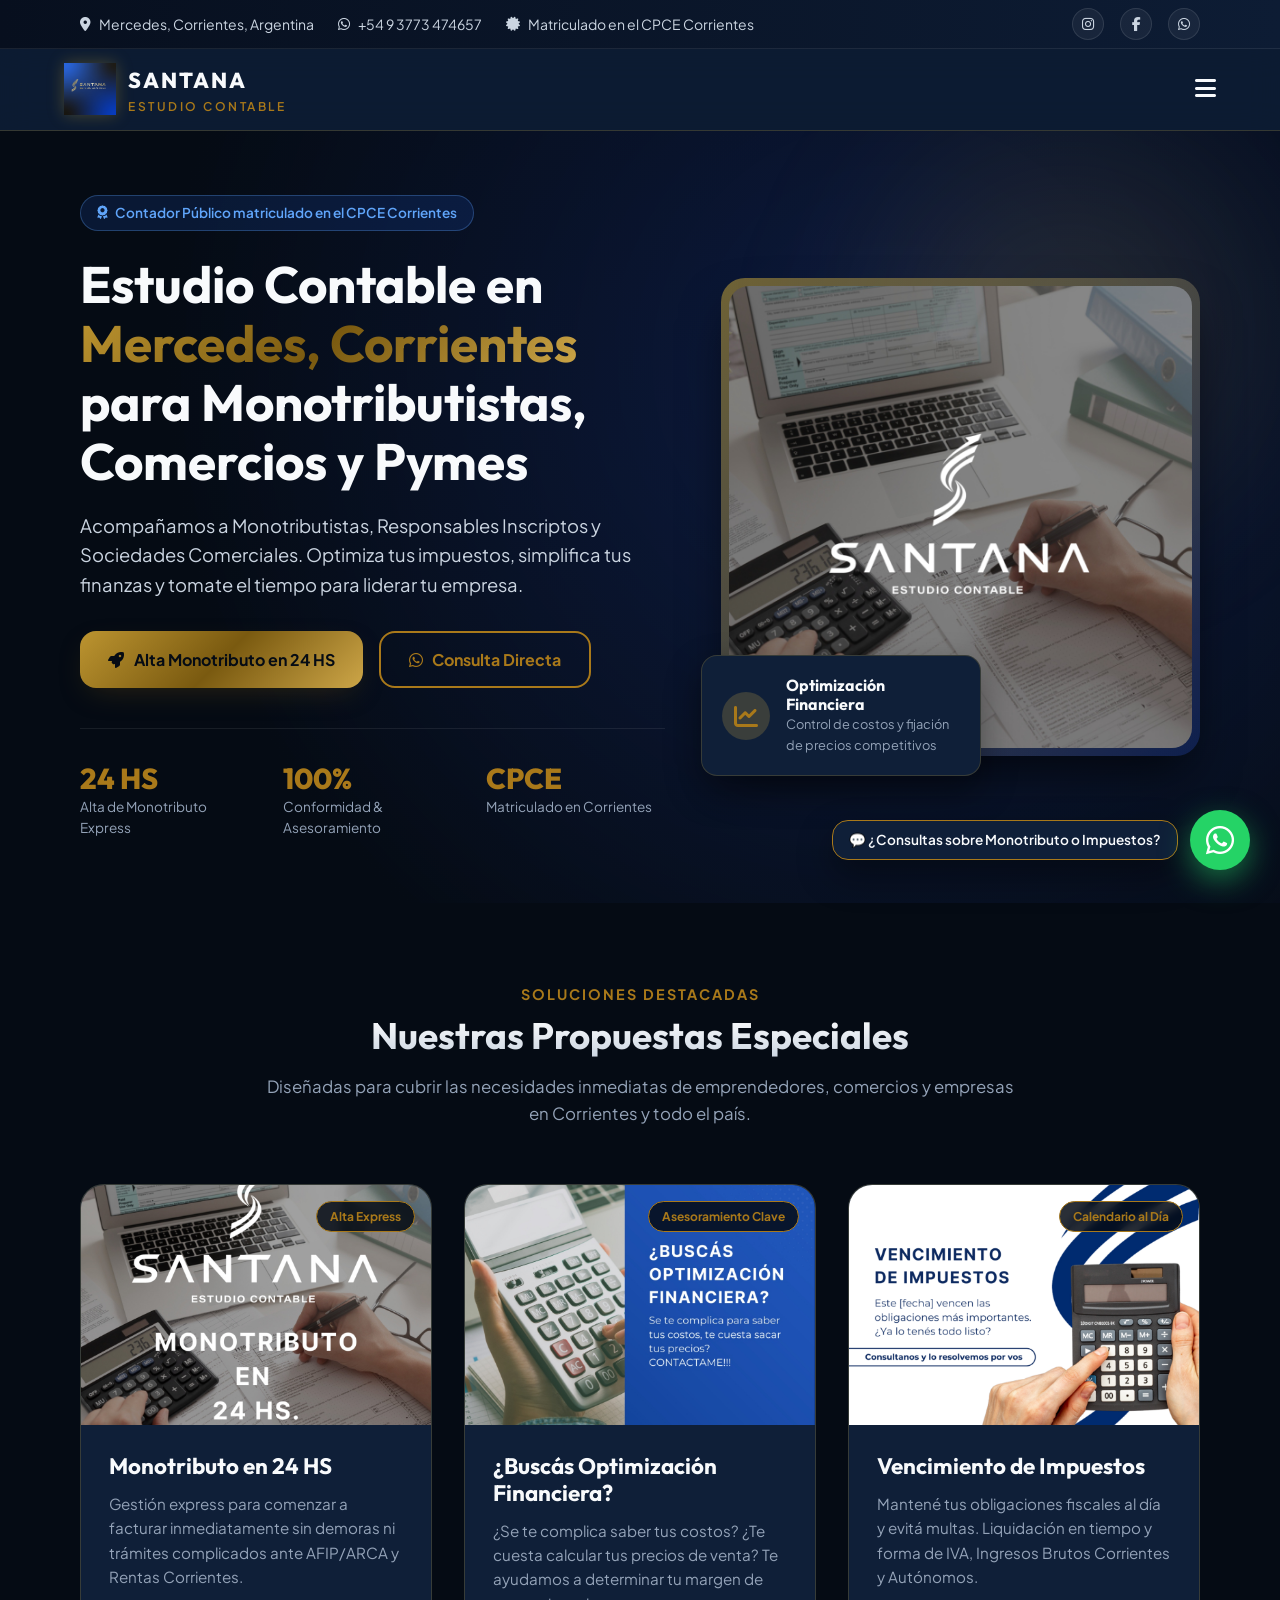
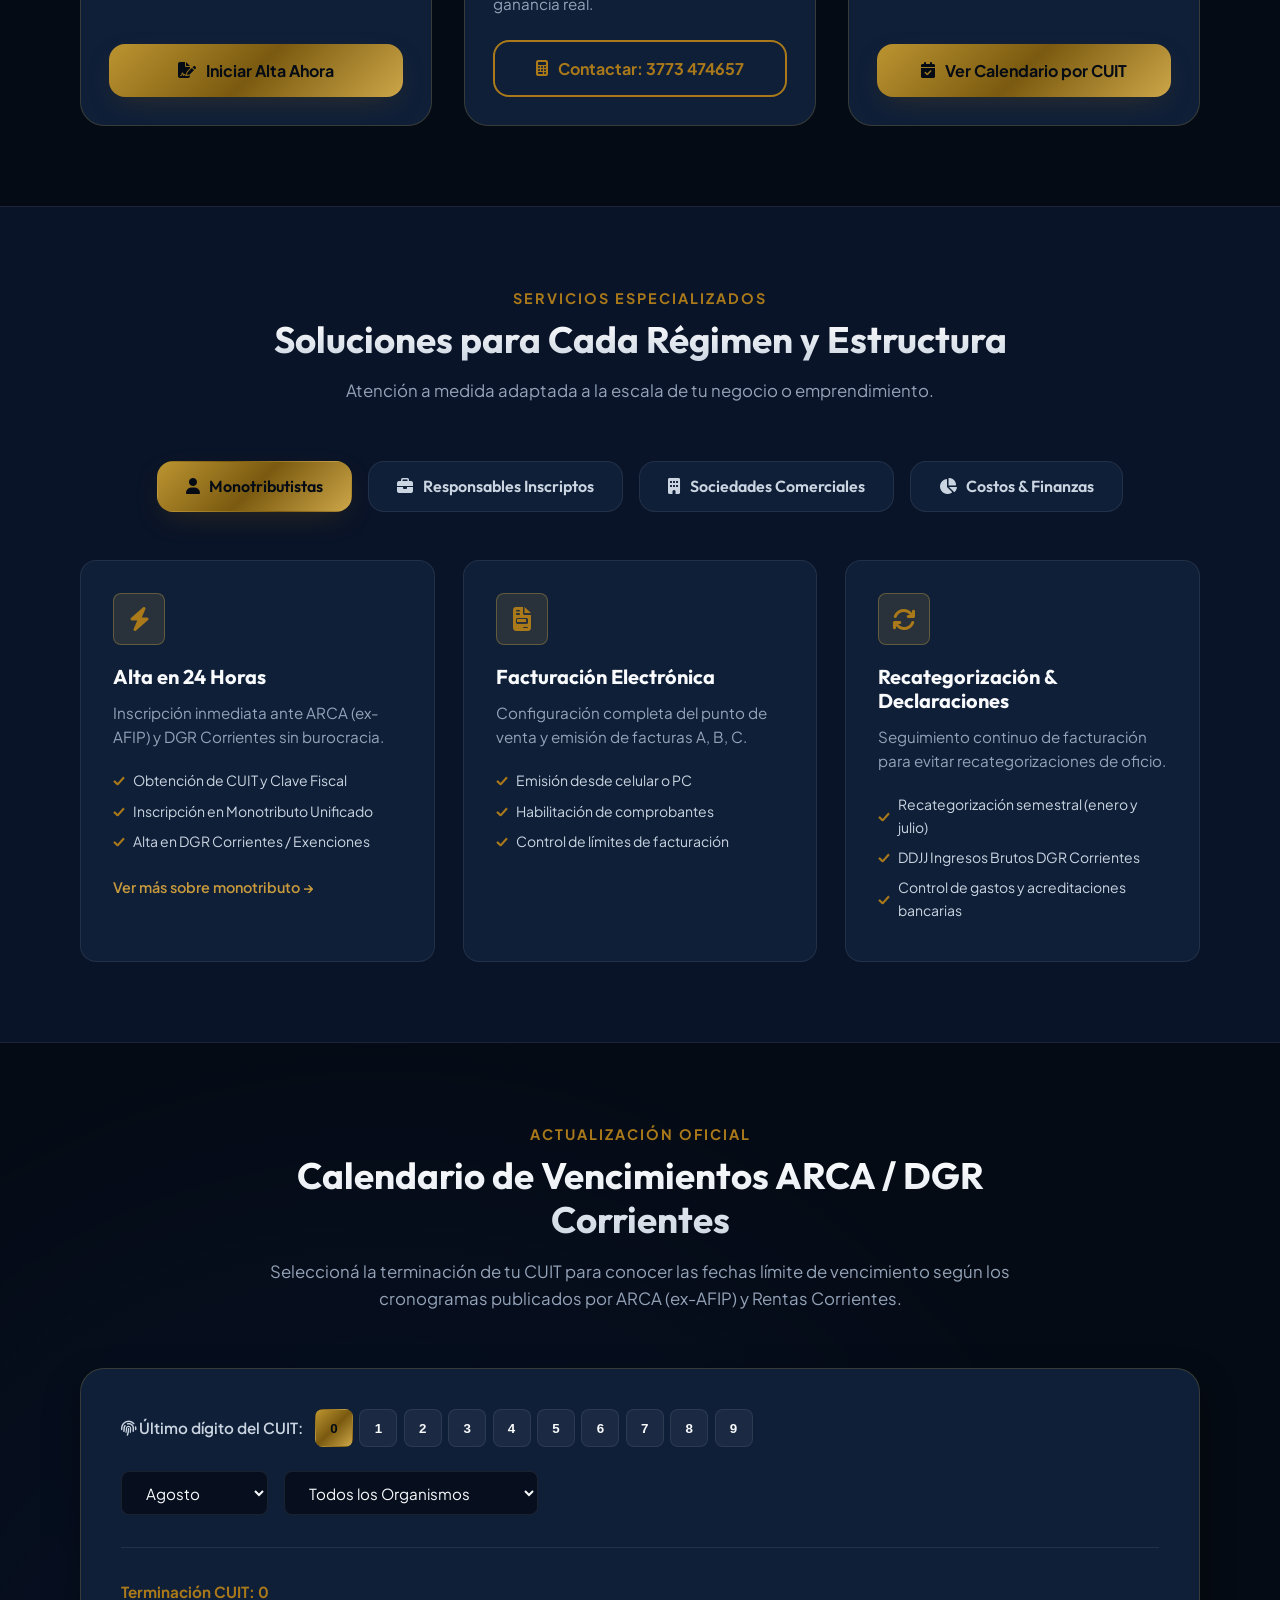
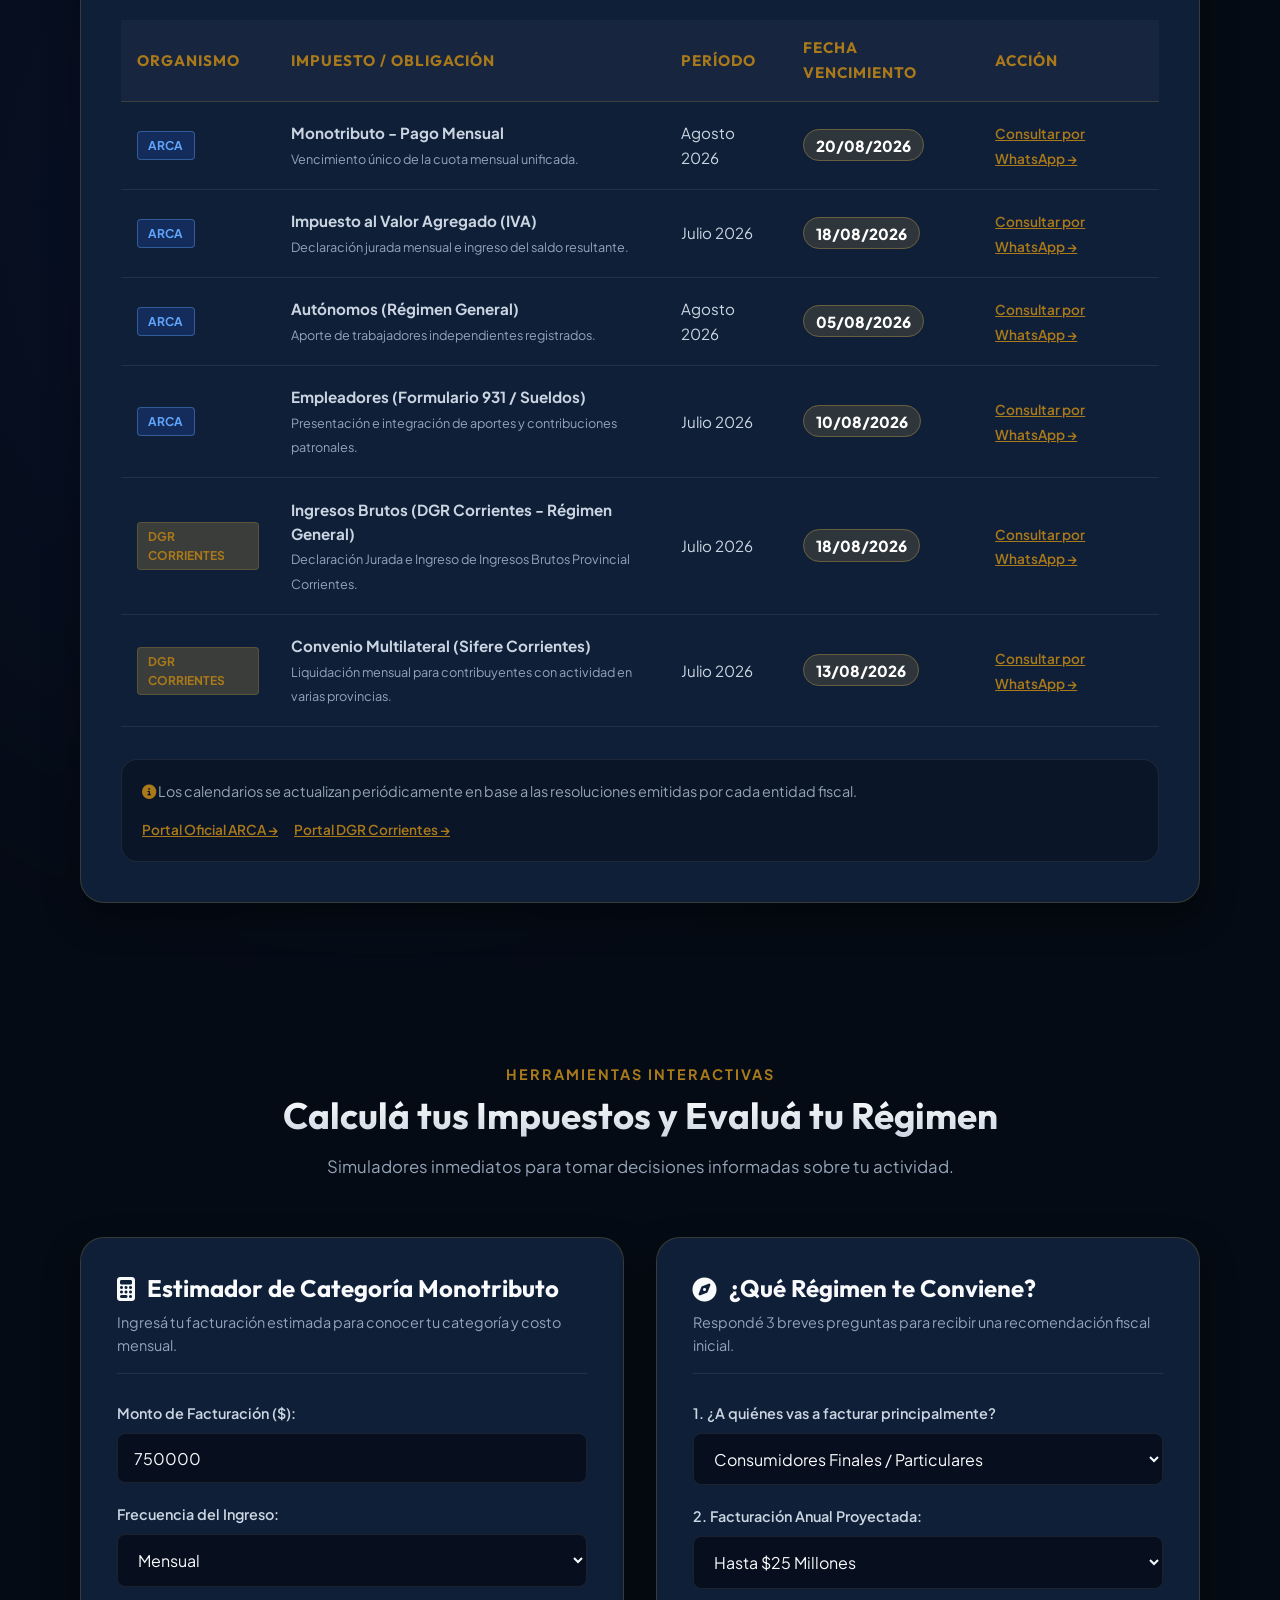
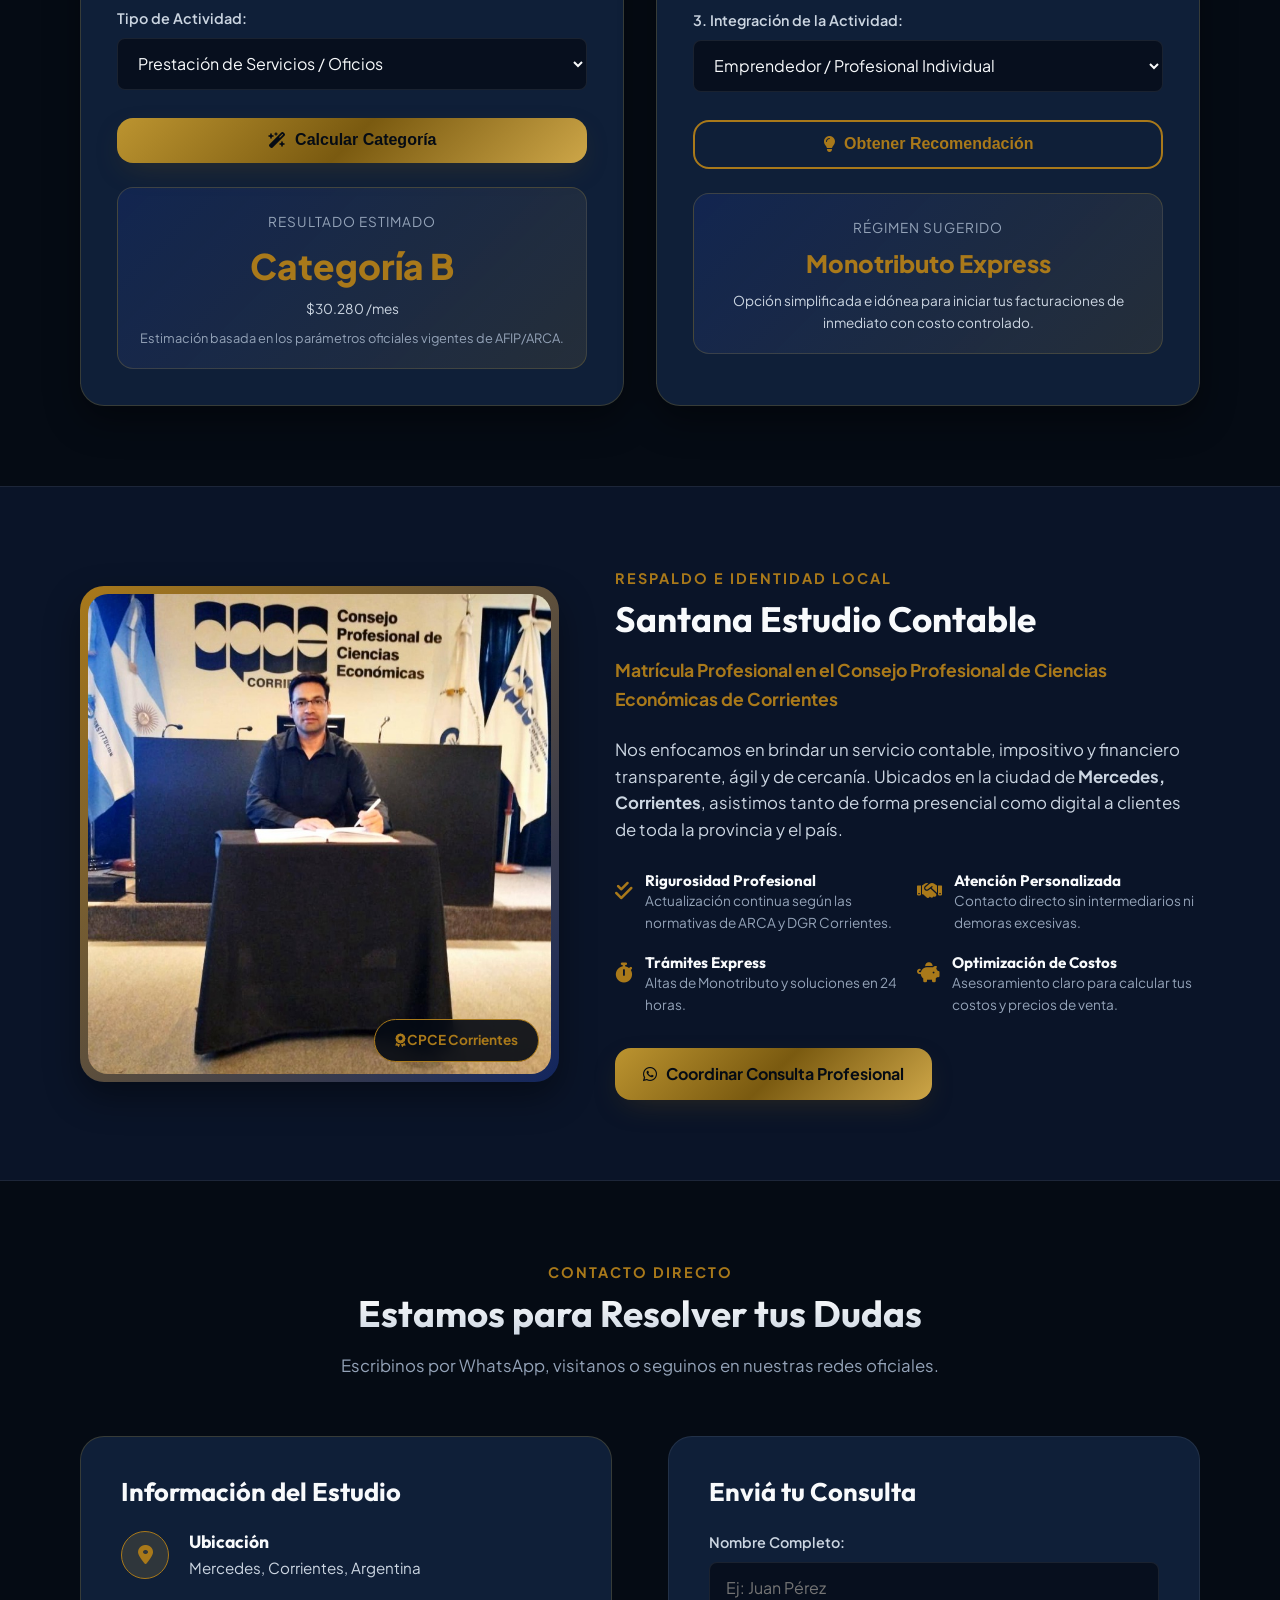
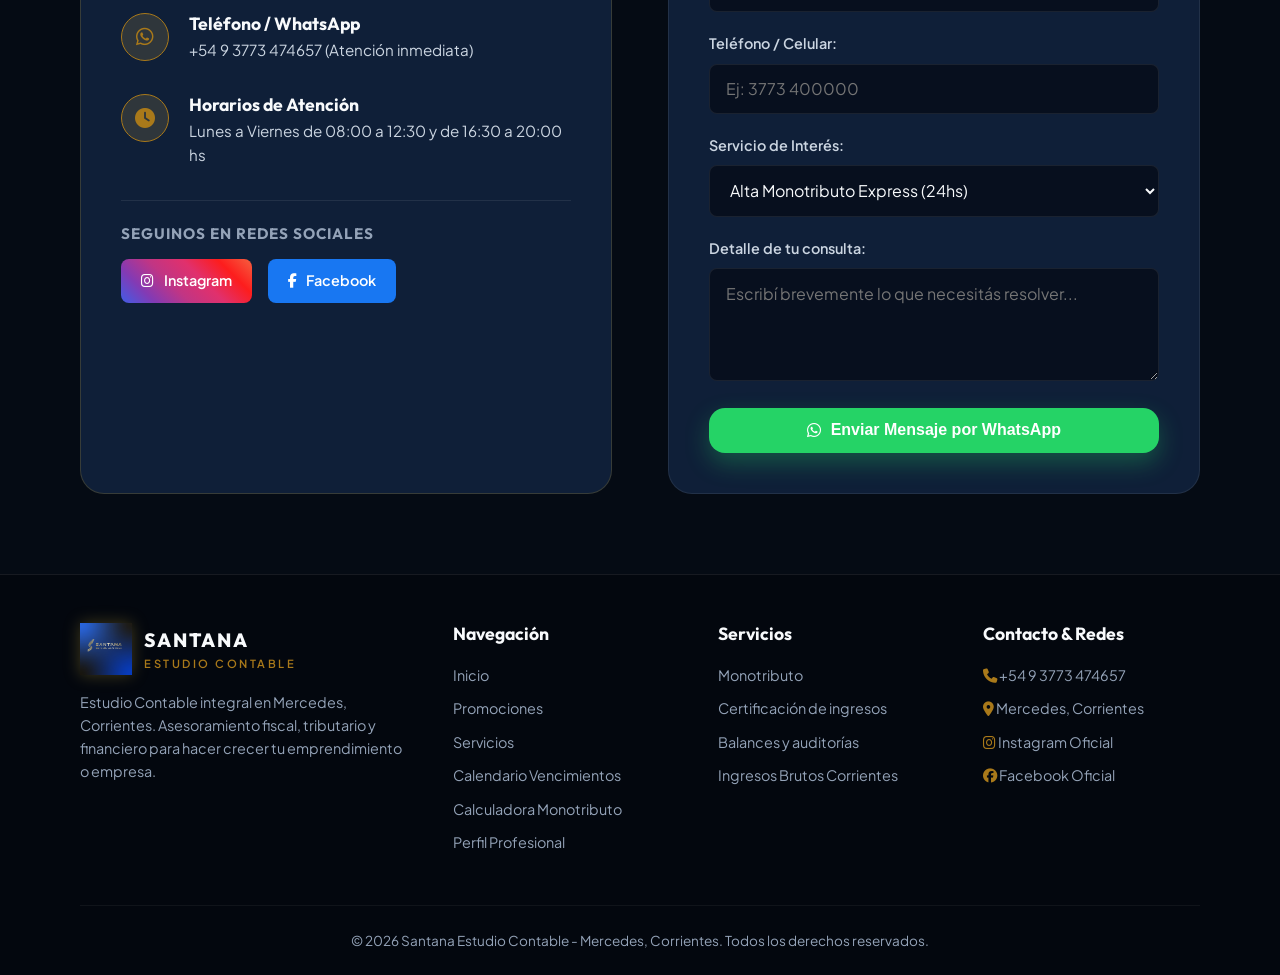
==== commit 3e8f4f98: "SEO: título y datos de negocio local en inicio, enlaces a servicios, sitemap" ====
--- a/index.html
+++ b/index.html
@@ -3,11 +3,19 @@
 <head>
   <meta charset="UTF-8">
   <meta name="viewport" content="width=device-width, initial-scale=1.0">
-  <title>Santana Estudio Contable | Mercedes, Corrientes | Soluciones Integrales</title>
+  <title>Contador Público en Mercedes, Corrientes | Santana Estudio Contable</title>
   <meta name="description" content="Santana Estudio Contable en Mercedes, Corrientes. Asesoramiento integral para Monotributistas, Responsables Inscriptos y Sociedades Comerciales. Altas de Monotributo en 24 hs y optimización financiera.">
   <link rel="stylesheet" href="styles.css">
+  <link rel="stylesheet" href="paginas.css">
   <!-- FontAwesome Icons for UI -->
   <link rel="stylesheet" href="https://cdnjs.cloudflare.com/ajax/libs/font-awesome/6.4.0/css/all.min.css">
+  <link rel="canonical" href="https://www.santanaestudiocontable.com.ar/">
+  <meta property="og:type" content="website">
+  <meta property="og:title" content="Contador Público en Mercedes, Corrientes | Santana Estudio Contable">
+  <meta property="og:description" content="Monotributo, Ingresos Brutos, balances y certificaciones. Contador público matriculado en el CPCE Corrientes. Atención online.">
+  <meta property="og:url" content="https://www.santanaestudiocontable.com.ar/">
+  <meta property="og:image" content="https://www.santanaestudiocontable.com.ar/assets/logo-main-navy.png">
+  <script type="application/ld+json">{"@context":"https://schema.org","@type":"AccountingService","name":"Santana Estudio Contable","url":"https://www.santanaestudiocontable.com.ar/","logo":"https://www.santanaestudiocontable.com.ar/assets/logo-main-navy.png","image":"https://www.santanaestudiocontable.com.ar/assets/logo-main-navy.png","telephone":"+54 9 3773 47-4657","description":"Estudio contable en Mercedes, Corrientes: monotributo, Ingresos Brutos, IVA y Ganancias, balances, auditorías y certificaciones. Contador público matriculado en el CPCE Corrientes. Atención online.","address":{"@type":"PostalAddress","addressLocality":"Mercedes","addressRegion":"Corrientes","addressCountry":"AR"},"areaServed":[{"@type":"City","name":"Mercedes, Corrientes"},{"@type":"State","name":"Corrientes"},{"@type":"Country","name":"Argentina"}],"sameAs":["https://www.instagram.com/santanaestudiocontable","https://www.facebook.com/share/1ERgDRJbcb/"],"knowsAbout":["Monotributo","Ingresos Brutos","IVA","Impuesto a las Ganancias","Balances","Auditoría contable","Certificación de ingresos"]}</script>
 </head>
 <body>
 
@@ -79,10 +87,10 @@
     <div class="container hero-grid">
       <div class="hero-content">
         <div class="hero-tag">
-          <i class="fa-solid fa-award"></i> Estudio Contable en Mercedes, Corrientes
+          <i class="fa-solid fa-award"></i> Contador Público matriculado en el CPCE Corrientes
         </div>
         <h1 class="hero-title">
-          Soluciones <span>Contables e Integrales</span> para Hacer Crecer tu Negocio
+          Estudio Contable en <span>Mercedes, Corrientes</span> para Monotributistas, Comercios y Pymes
         </h1>
         <p class="hero-description">
           Acompañamos a Monotributistas, Responsables Inscriptos y Sociedades Comerciales. Optimiza tus impuestos, simplifica tus finanzas y tomate el tiempo para liderar tu empresa.
@@ -221,6 +229,7 @@
             <li>Inscripción en Monotributo Unificado</li>
             <li>Alta en DGR Corrientes / Exenciones</li>
           </ul>
+          <a href="/monotributo/" style="display:inline-block;margin-top:1rem;color:var(--gold-hover);font-weight:600;font-size:0.9rem;">Ver más sobre monotributo &rarr;</a>
         </div>
         <div class="service-box">
           <div class="service-icon"><i class="fa-solid fa-file-invoice"></i></div>
@@ -237,7 +246,7 @@
           <h4>Recategorización & Declaraciones</h4>
           <p>Seguimiento continuo de facturación para evitar recategorizaciones de oficio.</p>
           <ul class="service-list">
-            <li>Recategorización cuatrimestral</li>
+            <li>Recategorización semestral (enero y julio)</li>
             <li>DDJJ Ingresos Brutos DGR Corrientes</li>
             <li>Control de gastos y acreditaciones bancarias</li>
           </ul>
@@ -275,6 +284,7 @@
             <li>Sistemas SIFERE y DGR Corrientes</li>
             <li>Gestión de retenciones y percepciones SIRCREB</li>
           </ul>
+          <a href="/ingresos-brutos-corrientes/" style="display:inline-block;margin-top:1rem;color:var(--gold-hover);font-weight:600;font-size:0.9rem;">Ver más sobre Ingresos Brutos &rarr;</a>
         </div>
       </div>
 
@@ -299,6 +309,8 @@
             <li>Certificación ante el CPCE de Corrientes</li>
             <li>Presentación ante entidades bancarias y organismos</li>
           </ul>
+          <a href="/balances-y-auditorias/" style="display:inline-block;margin-top:1rem;color:var(--gold-hover);font-weight:600;font-size:0.9rem;">Ver balances y auditorías &rarr;</a>
+          <a href="/certificacion-de-ingresos/" style="display:inline-block;margin-top:1rem;color:var(--gold-hover);font-weight:600;font-size:0.9rem;">Certificación de ingresos &rarr;</a>
         </div>
         <div class="service-box">
           <div class="service-icon"><i class="fa-solid fa-users"></i></div>
@@ -711,6 +723,16 @@
         </div>
 
         <div class="footer-col">
+          <h4>Servicios</h4>
+          <ul class="footer-links">
+            <li><a href="/monotributo/">Monotributo</a></li>
+            <li><a href="/certificacion-de-ingresos/">Certificación de ingresos</a></li>
+            <li><a href="/balances-y-auditorias/">Balances y auditorías</a></li>
+            <li><a href="/ingresos-brutos-corrientes/">Ingresos Brutos Corrientes</a></li>
+          </ul>
+        </div>
+
+        <div class="footer-col">
           <h4>Contacto & Redes</h4>
           <ul class="footer-links">
             <li><i class="fa-solid fa-phone" style="color: var(--gold-main);"></i> +54 9 3773 474657</li>
--- a/styles.css
+++ b/styles.css
@@ -17,17 +17,17 @@
   --royal-blue: #2563EB;
   --sky-glow: #60A5FA;
   
-  --gold-main: #E5B849;
-  --gold-hover: #F5D061;
-  --gold-glow: rgba(229, 184, 73, 0.35);
-  --gold-gradient: linear-gradient(135deg, #F3C04A 0%, #D4A017 50%, #FAD02C 100%);
+  --gold-main: #A9791A;
+  --gold-hover: #C79A3D;
+  --gold-glow: rgba(169, 121, 26, 0.35);
+  --gold-gradient: linear-gradient(135deg, #BC9430 0%, #7A5A10 50%, #CDA648 100%);
   
   --text-main: #F8FAFC;
   --text-secondary: #CBD5E1;
   --text-muted: #94A3B8;
-  --text-gold: #F3C04A;
+  --text-gold: #BC9430;
   
-  --shadow-gold: 0 10px 30px -10px rgba(212, 175, 55, 0.3);
+  --shadow-gold: 0 10px 30px -10px rgba(122, 90, 16, 0.35);
   --shadow-card: 0 15px 35px rgba(0, 0, 0, 0.4);
   --glass-bg: rgba(15, 31, 56, 0.85);
   --glass-blur: blur(16px);
@@ -169,6 +169,8 @@
   display: flex;
   align-items: center;
   gap: 0.75rem;
+  flex-shrink: 0;
+  white-space: nowrap;
 }
 
 .logo-img {
@@ -201,10 +203,27 @@
 }
 
 .nav-menu {
-  display: flex;
-  align-items: center;
-  gap: 2rem;
+  position: absolute;
+  top: 100%;
+  left: 0;
+  width: 100%;
+  background: var(--bg-navy-dark);
+  flex-direction: column;
+  align-items: center;
+  padding: 1.5rem 0;
+  gap: 1.25rem;
+  border-bottom: 1px solid var(--border-card);
+  transform: translateY(-150%);
+  opacity: 0;
+  transition: var(--transition);
+  pointer-events: none;
   list-style: none;
+}
+
+.nav-menu.active {
+  transform: translateY(0);
+  opacity: 1;
+  pointer-events: all;
 }
 
 .nav-link {
@@ -256,7 +275,7 @@
 }
 
 .mobile-toggle {
-  display: none;
+  display: block;
   background: none;
   border: none;
   color: var(--text-main);
@@ -1350,33 +1369,7 @@
   }
 }
 
-@media (max-width: 768px) {
-  .mobile-toggle {
-    display: block;
-  }
-  
-  .nav-menu {
-    position: absolute;
-    top: 100%;
-    left: 0;
-    width: 100%;
-    background: var(--bg-navy-dark);
-    flex-direction: column;
-    padding: 1.5rem 0;
-    gap: 1.25rem;
-    border-bottom: 1px solid var(--border-card);
-    transform: translateY(-150%);
-    opacity: 0;
-    transition: var(--transition);
-    pointer-events: none;
-  }
-  
-  .nav-menu.active {
-    transform: translateY(0);
-    opacity: 1;
-    pointer-events: all;
-  }
-  
+@media (max-width: 1200px) {
   .hero-stats {
     grid-template-columns: 1fr;
     gap: 1rem;
--- a/paginas.css
+++ b/paginas.css
@@ -0,0 +1,32 @@
+/* Páginas de servicio - Santana Estudio Contable */
+.sp-hero { padding: 4rem 0 2rem; background: radial-gradient(circle at 20% 20%, rgba(30, 64, 175, 0.18) 0%, rgba(5, 11, 20, 1) 65%); }
+.sp-breadcrumb { font-size: 0.85rem; color: var(--text-muted); margin-bottom: 1.5rem; }
+.sp-breadcrumb a { color: var(--text-secondary); }
+.sp-breadcrumb a:hover { color: var(--gold-hover); }
+.sp-title { font-size: clamp(2rem, 4.5vw, 3.1rem); max-width: 900px; margin-bottom: 1.25rem; }
+.sp-title span { color: var(--text-gold); }
+.sp-lead { font-size: 1.15rem; color: var(--text-secondary); max-width: 760px; margin-bottom: 2rem; }
+.sp-actions { display: flex; flex-wrap: wrap; align-items: center; gap: 1rem 1.5rem; }
+.sp-badge { color: var(--text-muted); font-size: 0.9rem; display: inline-flex; gap: 0.5rem; align-items: center; }
+.sp-badge i { color: var(--gold-main); }
+.sp-body { padding-top: 2rem; }
+.sp-grid { display: grid; grid-template-columns: repeat(auto-fit, minmax(260px, 1fr)); gap: 1.5rem; margin-bottom: 3.5rem; }
+.sp-box-title { font-size: 1.2rem; margin: 1rem 0 0.5rem; }
+.sp-grid .service-box p { color: var(--text-secondary); font-size: 0.95rem; margin-bottom: 1rem; }
+.sp-text { max-width: 820px; margin: 0 auto 3rem; }
+.sp-text h2, .sp-cta h2, .sp-related h2 { font-size: 1.6rem; margin-bottom: 1rem; }
+.sp-text p { color: var(--text-secondary); margin-bottom: 1rem; font-size: 1.02rem; }
+.sp-text a { color: var(--gold-hover); text-decoration: underline; }
+.sp-faq-item { background: var(--bg-card); border: 1px solid var(--border-light); border-radius: var(--radius-sm); padding: 1rem 1.25rem; margin-bottom: 0.75rem; }
+.sp-faq-item summary { cursor: pointer; font-weight: 600; color: var(--text-main); }
+.sp-faq-item p { margin: 0.75rem 0 0; }
+.sp-cta { max-width: 820px; margin: 0 auto 3rem; text-align: center; background: var(--bg-card); border: 1px solid var(--border-card); border-radius: var(--radius-lg); padding: 2.5rem 1.5rem; }
+.sp-cta p { color: var(--text-secondary); margin-bottom: 1.5rem; }
+.sp-related { max-width: 820px; margin: 0 auto; }
+.sp-related-list { display: flex; flex-wrap: wrap; gap: 0.75rem; }
+.sp-related-link { border: 1px solid var(--border-card); border-radius: var(--radius-full); padding: 0.6rem 1.1rem; color: var(--text-secondary); font-size: 0.95rem; }
+.sp-related-link:hover { border-color: var(--gold-main); color: var(--text-main); }
+.sp-related-link i { color: var(--gold-main); margin-left: 0.35rem; font-size: 0.8rem; }
+.service-more { display: inline-block; margin-top: 1rem; color: var(--gold-hover); font-weight: 600; font-size: 0.9rem; }
+.service-more:hover { text-decoration: underline; }
+@media (min-width: 993px) { .footer-grid:has(> :nth-child(4)) { grid-template-columns: 1.5fr 1fr 1fr 1fr; } }
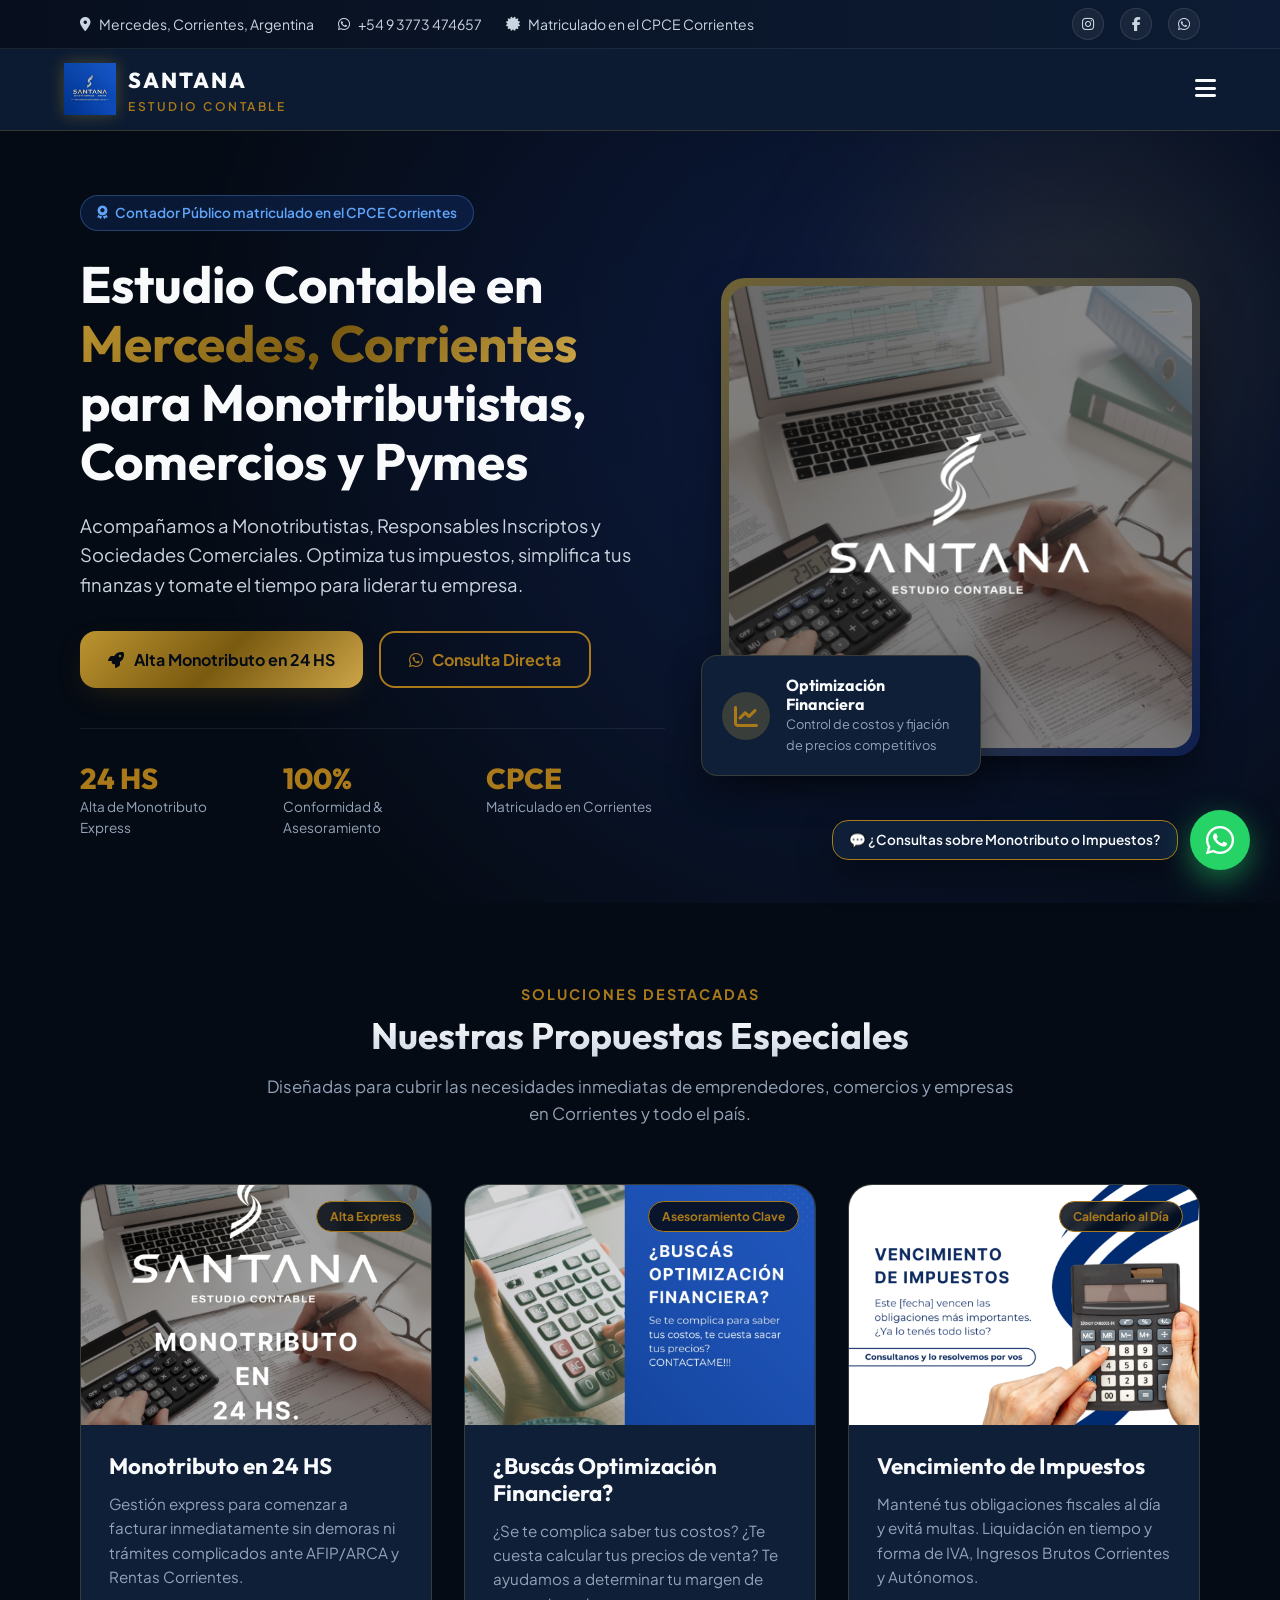
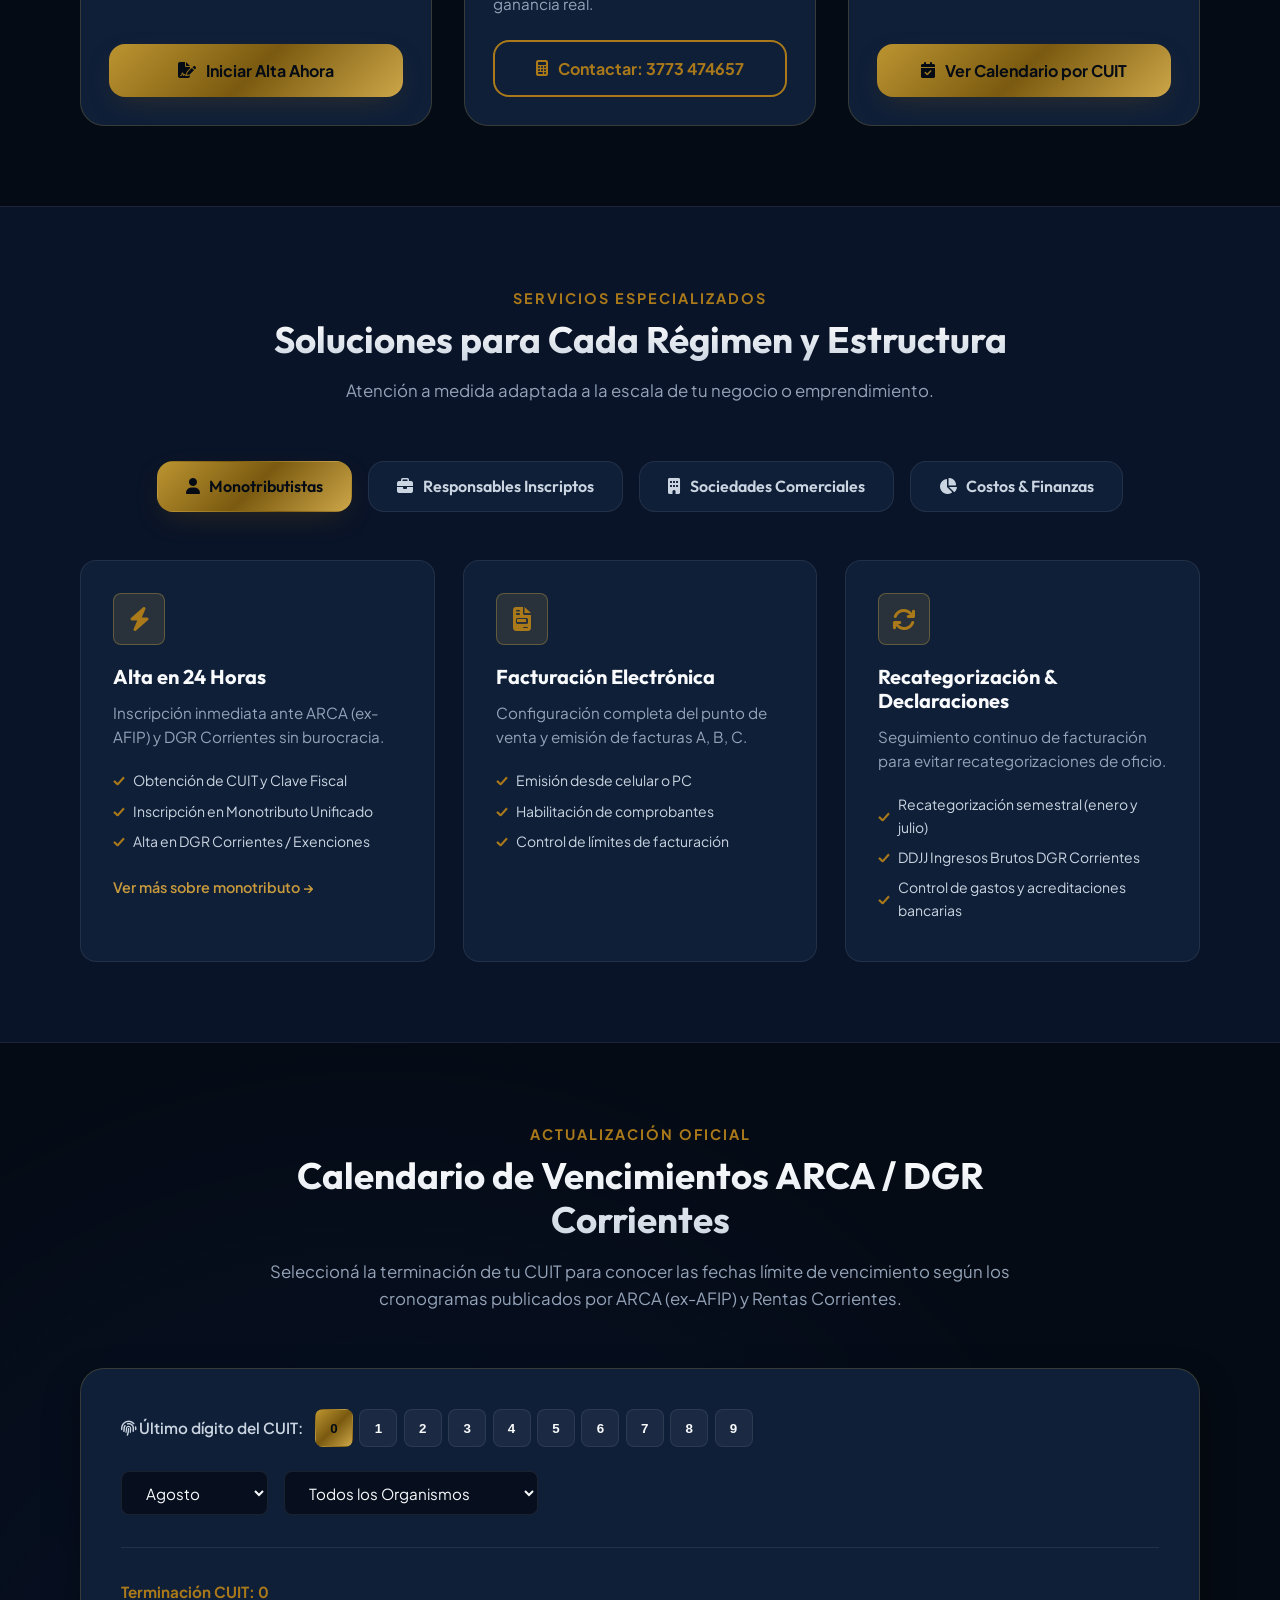
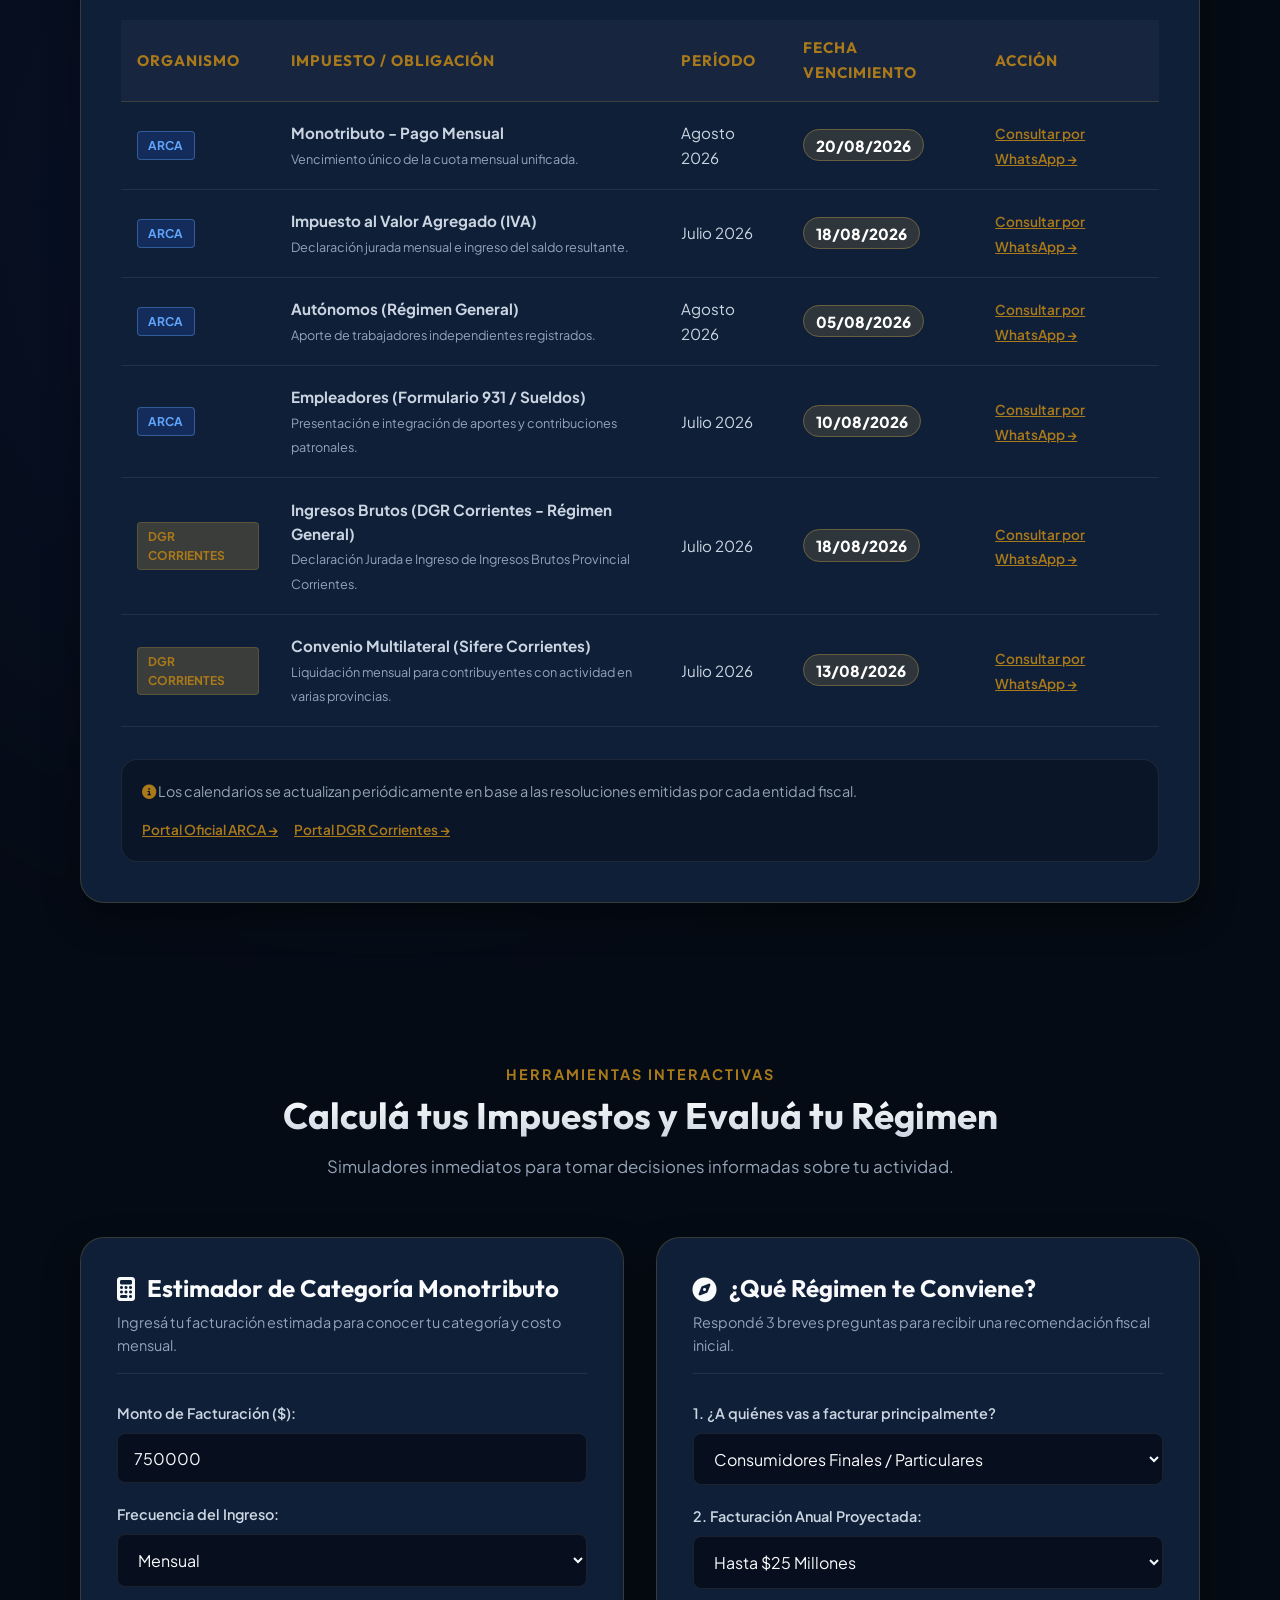
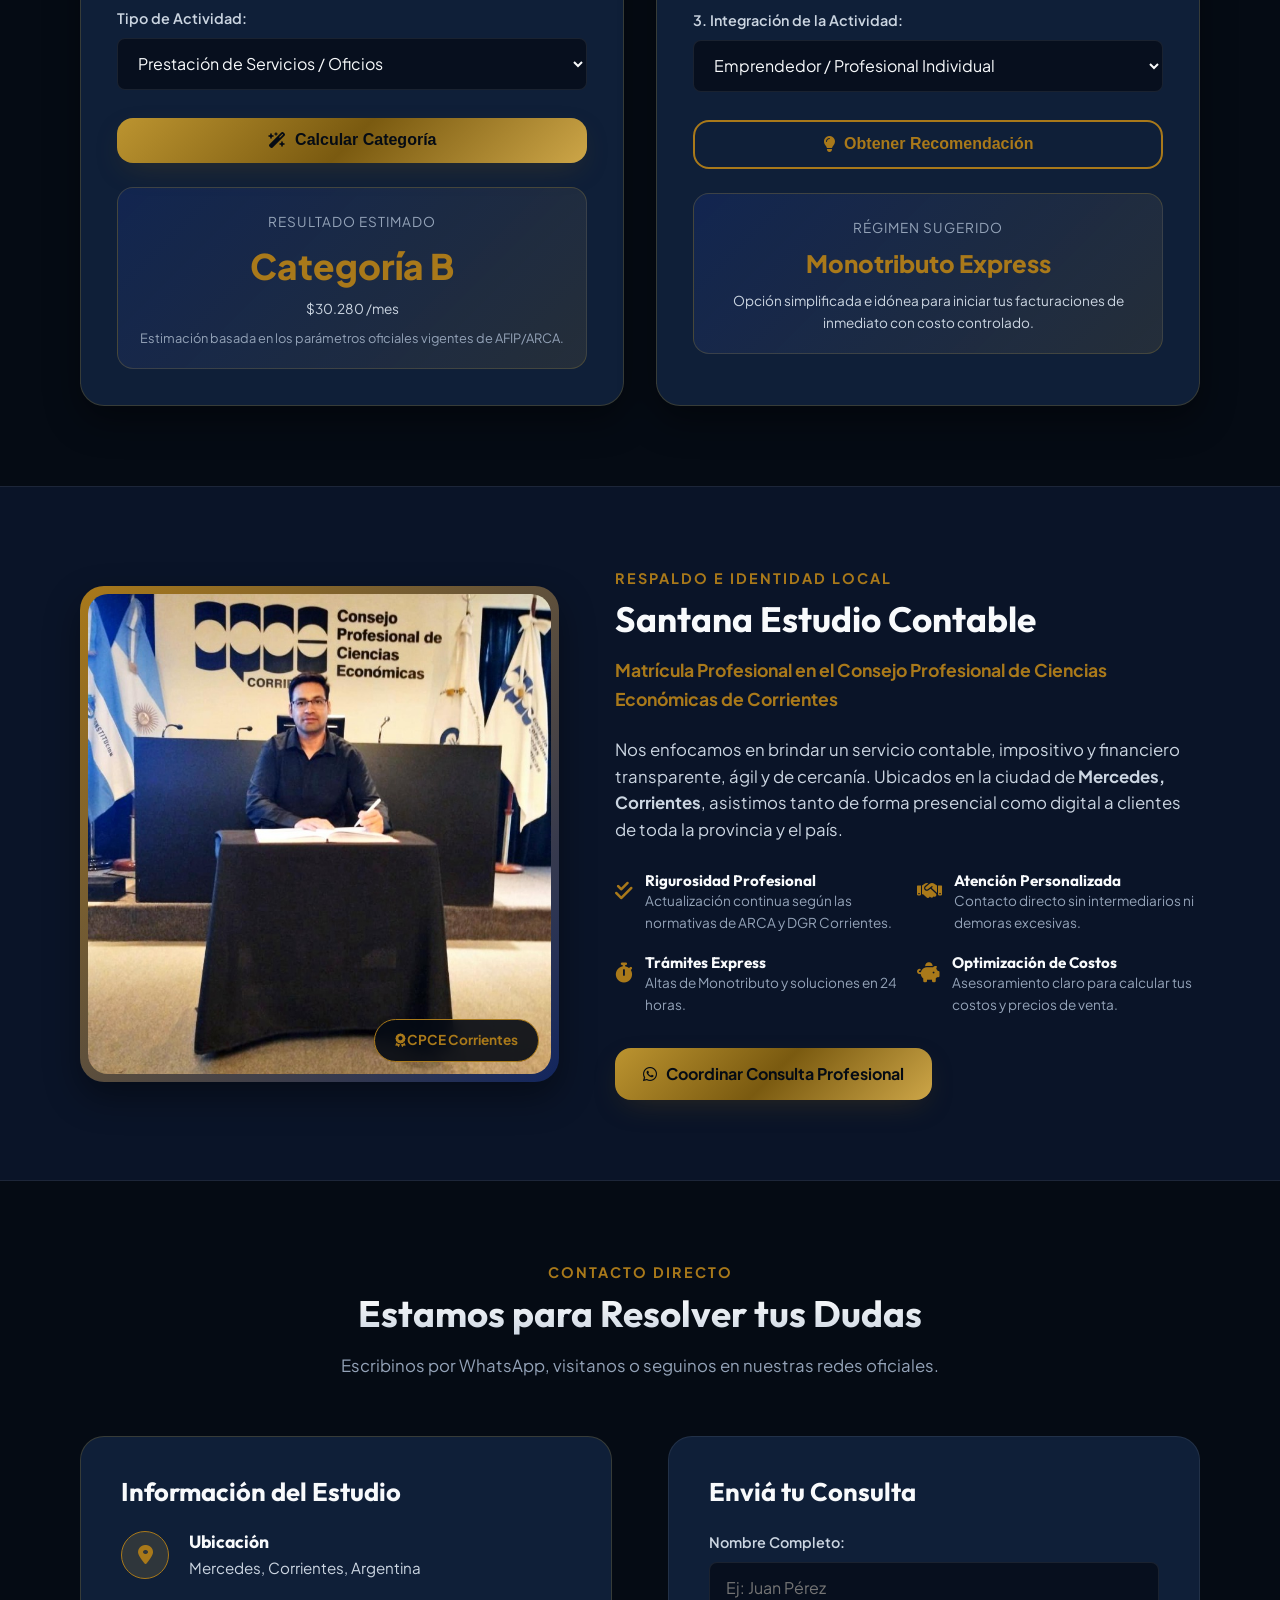
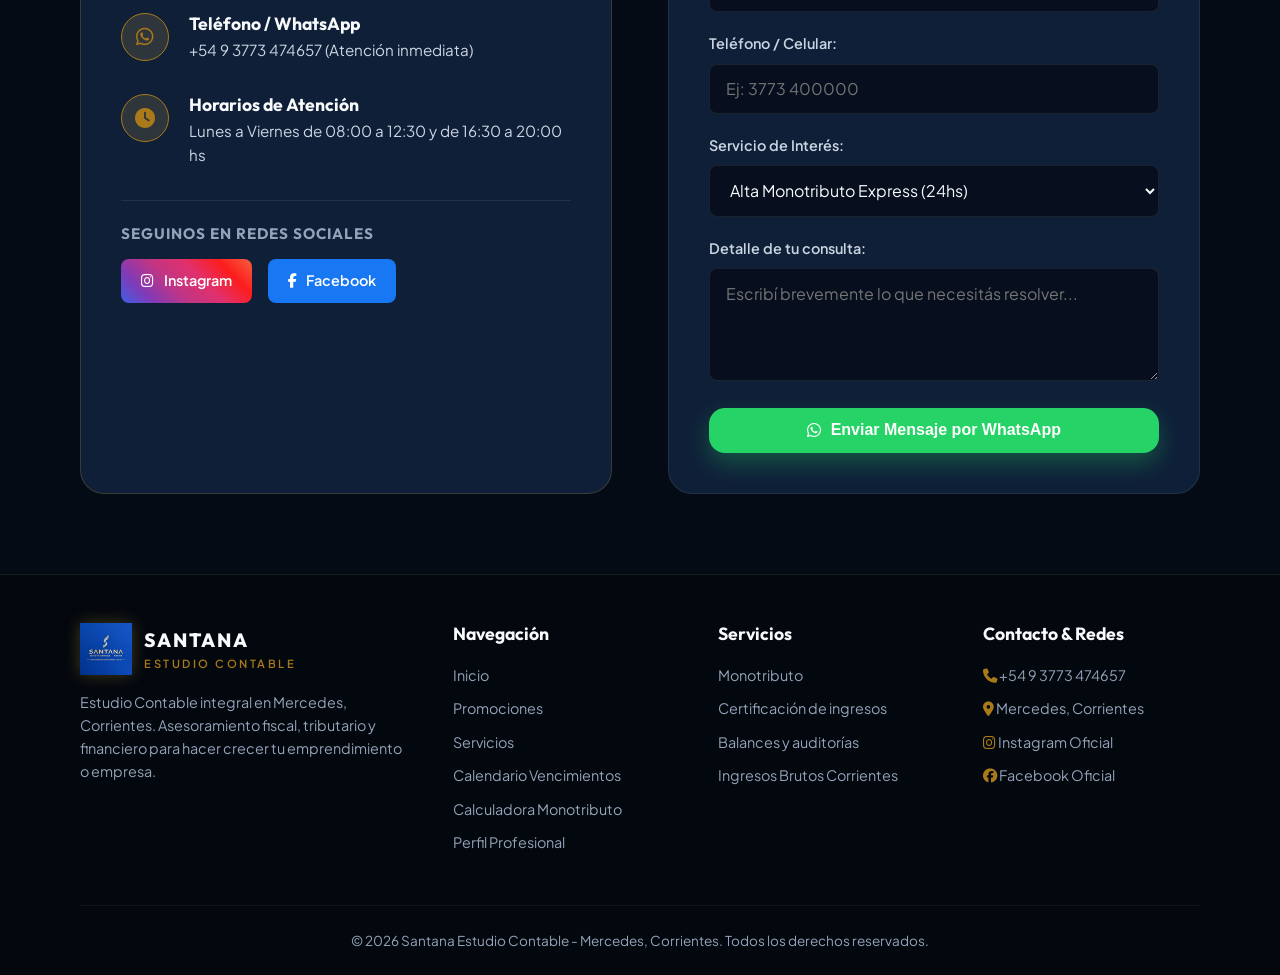
==== commit cb86cff9: "Add files via upload" ====
--- a/index.html
+++ b/index.html
@@ -14,8 +14,8 @@
   <meta property="og:title" content="Contador Público en Mercedes, Corrientes | Santana Estudio Contable">
   <meta property="og:description" content="Monotributo, Ingresos Brutos, balances y certificaciones. Contador público matriculado en el CPCE Corrientes. Atención online.">
   <meta property="og:url" content="https://www.santanaestudiocontable.com.ar/">
-  <meta property="og:image" content="https://www.santanaestudiocontable.com.ar/assets/logo-main-navy.png">
-  <script type="application/ld+json">{"@context":"https://schema.org","@type":"AccountingService","name":"Santana Estudio Contable","url":"https://www.santanaestudiocontable.com.ar/","logo":"https://www.santanaestudiocontable.com.ar/assets/logo-main-navy.png","image":"https://www.santanaestudiocontable.com.ar/assets/logo-main-navy.png","telephone":"+54 9 3773 47-4657","description":"Estudio contable en Mercedes, Corrientes: monotributo, Ingresos Brutos, IVA y Ganancias, balances, auditorías y certificaciones. Contador público matriculado en el CPCE Corrientes. Atención online.","address":{"@type":"PostalAddress","addressLocality":"Mercedes","addressRegion":"Corrientes","addressCountry":"AR"},"areaServed":[{"@type":"City","name":"Mercedes, Corrientes"},{"@type":"State","name":"Corrientes"},{"@type":"Country","name":"Argentina"}],"sameAs":["https://www.instagram.com/santanaestudiocontable","https://www.facebook.com/share/1ERgDRJbcb/"],"knowsAbout":["Monotributo","Ingresos Brutos","IVA","Impuesto a las Ganancias","Balances","Auditoría contable","Certificación de ingresos"]}</script>
+  <meta property="og:image" content="https://www.santanaestudiocontable.com.ar/assets/logo-santana-2026.jpg">
+  <script type="application/ld+json">{"@context":"https://schema.org","@type":"AccountingService","name":"Santana Estudio Contable","url":"https://www.santanaestudiocontable.com.ar/","logo":"https://www.santanaestudiocontable.com.ar/assets/logo-santana-2026.jpg","image":"https://www.santanaestudiocontable.com.ar/assets/logo-santana-2026.jpg","telephone":"+54 9 3773 47-4657","description":"Estudio contable en Mercedes, Corrientes: monotributo, Ingresos Brutos, IVA y Ganancias, balances, auditorías y certificaciones. Contador público matriculado en el CPCE Corrientes. Atención online.","address":{"@type":"PostalAddress","addressLocality":"Mercedes","addressRegion":"Corrientes","addressCountry":"AR"},"areaServed":[{"@type":"City","name":"Mercedes, Corrientes"},{"@type":"State","name":"Corrientes"},{"@type":"Country","name":"Argentina"}],"sameAs":["https://www.instagram.com/santanaestudiocontable","https://www.facebook.com/share/1ERgDRJbcb/"],"knowsAbout":["Monotributo","Ingresos Brutos","IVA","Impuesto a las Ganancias","Balances","Auditoría contable","Certificación de ingresos"]}</script>
 </head>
 <body>
 
@@ -54,7 +54,7 @@
   <header class="header">
     <div class="container header-content">
       <a href="#" class="logo-brand">
-        <img src="assets/logo-main-navy.png" alt="Santana Estudio Contable Logo" class="logo-img">
+        <img src="assets/logo-santana-2026.jpg" alt="Santana Estudio Contable Logo" class="logo-img">
         <div class="logo-text-box">
           <span class="logo-title">SANTANA</span>
           <span class="logo-subtitle">ESTUDIO CONTABLE</span>
@@ -699,7 +699,7 @@
       <div class="footer-grid">
         <div>
           <div class="logo-brand" style="margin-bottom: 1rem;">
-            <img src="assets/logo-main-navy.png" alt="Santana Estudio Contable" class="logo-img">
+            <img src="assets/logo-santana-2026.jpg" alt="Santana Estudio Contable" class="logo-img">
             <div class="logo-text-box">
               <span class="logo-title" style="font-size: 1.2rem;">SANTANA</span>
               <span class="logo-subtitle" style="font-size: 0.7rem;">ESTUDIO CONTABLE</span>
